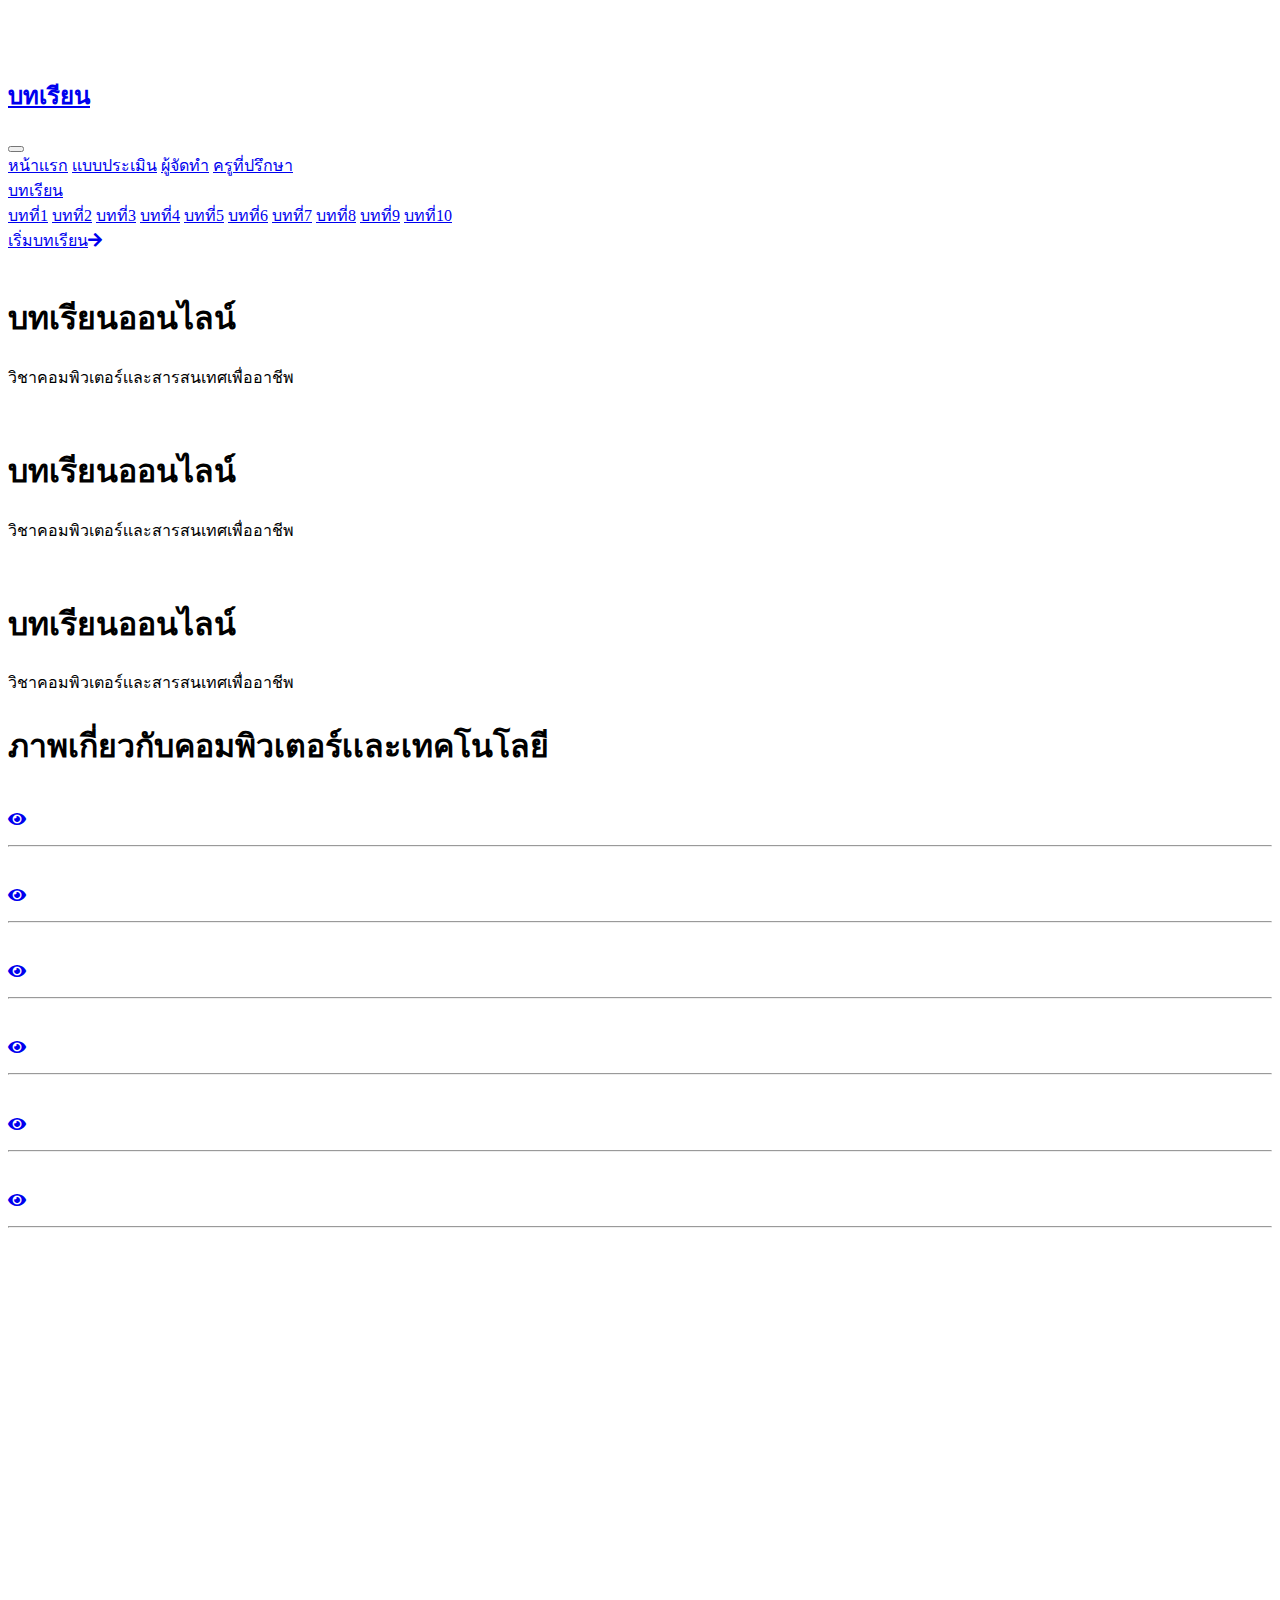
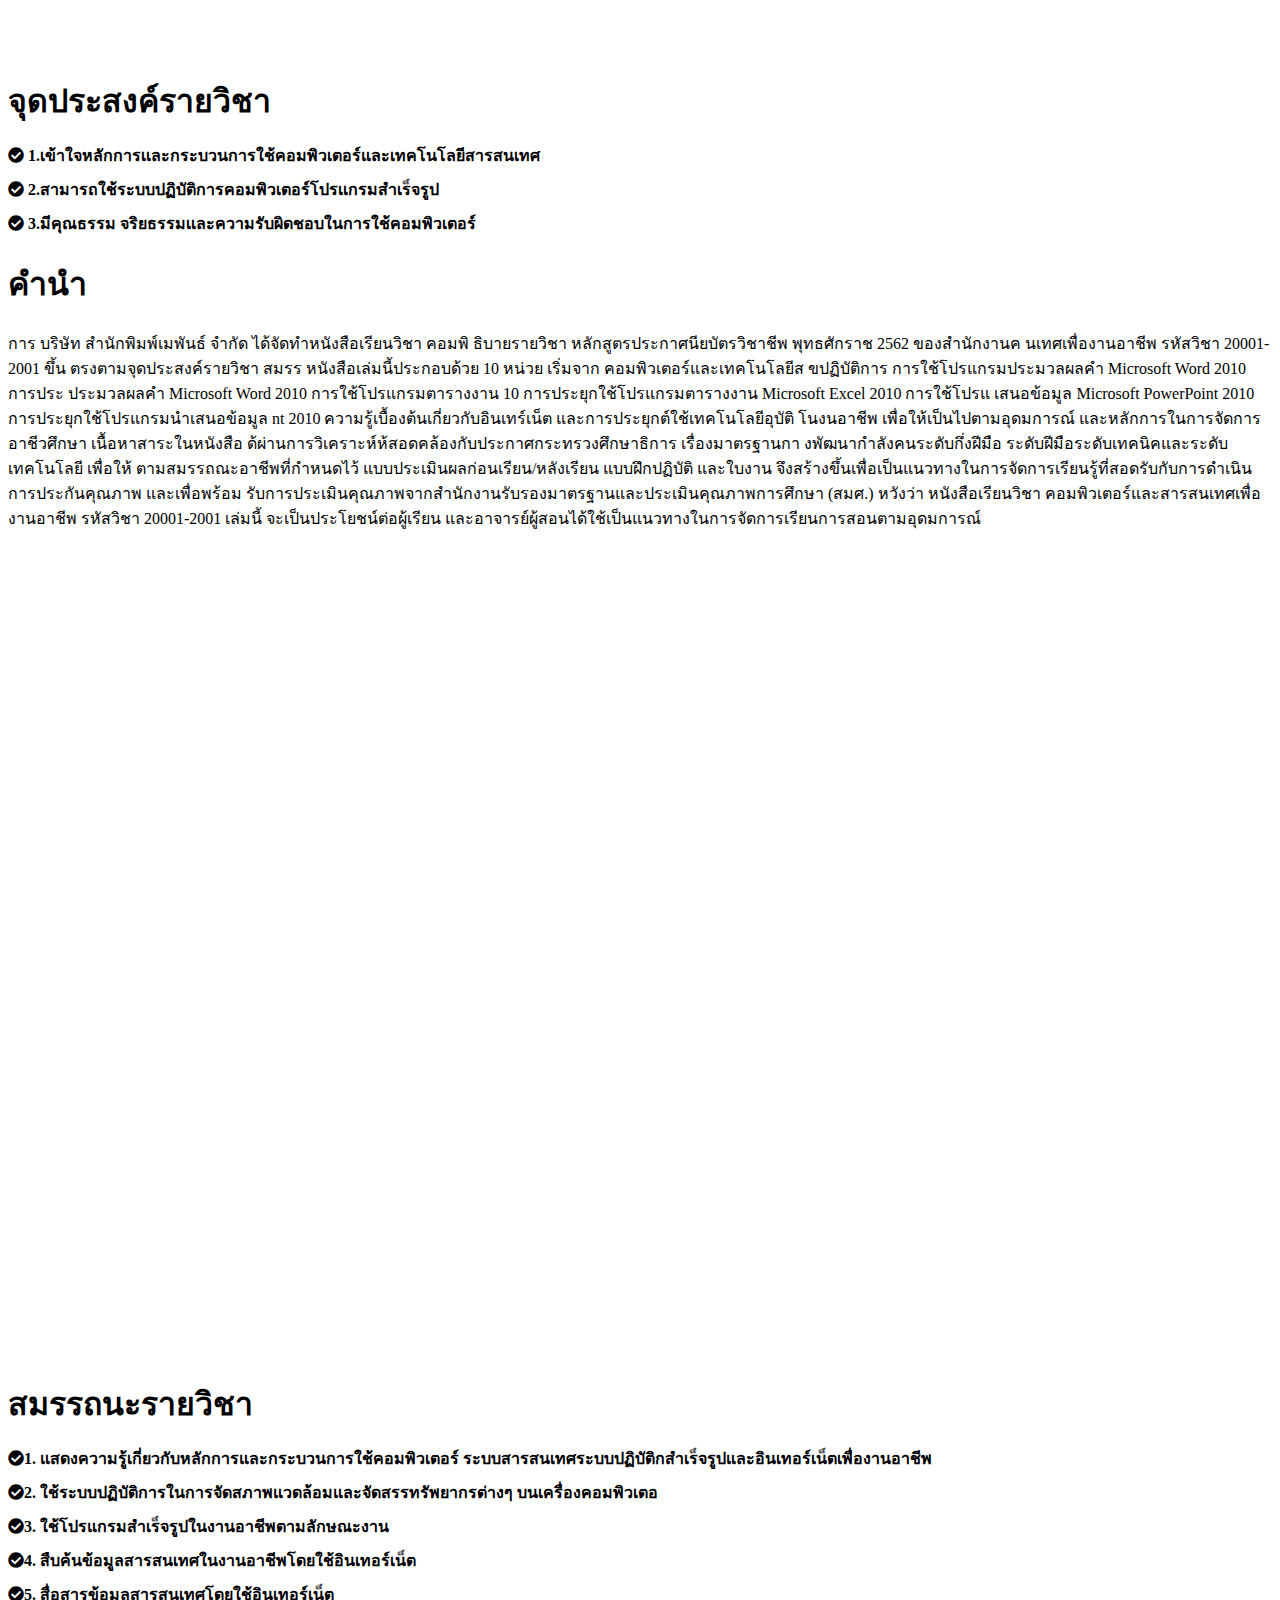
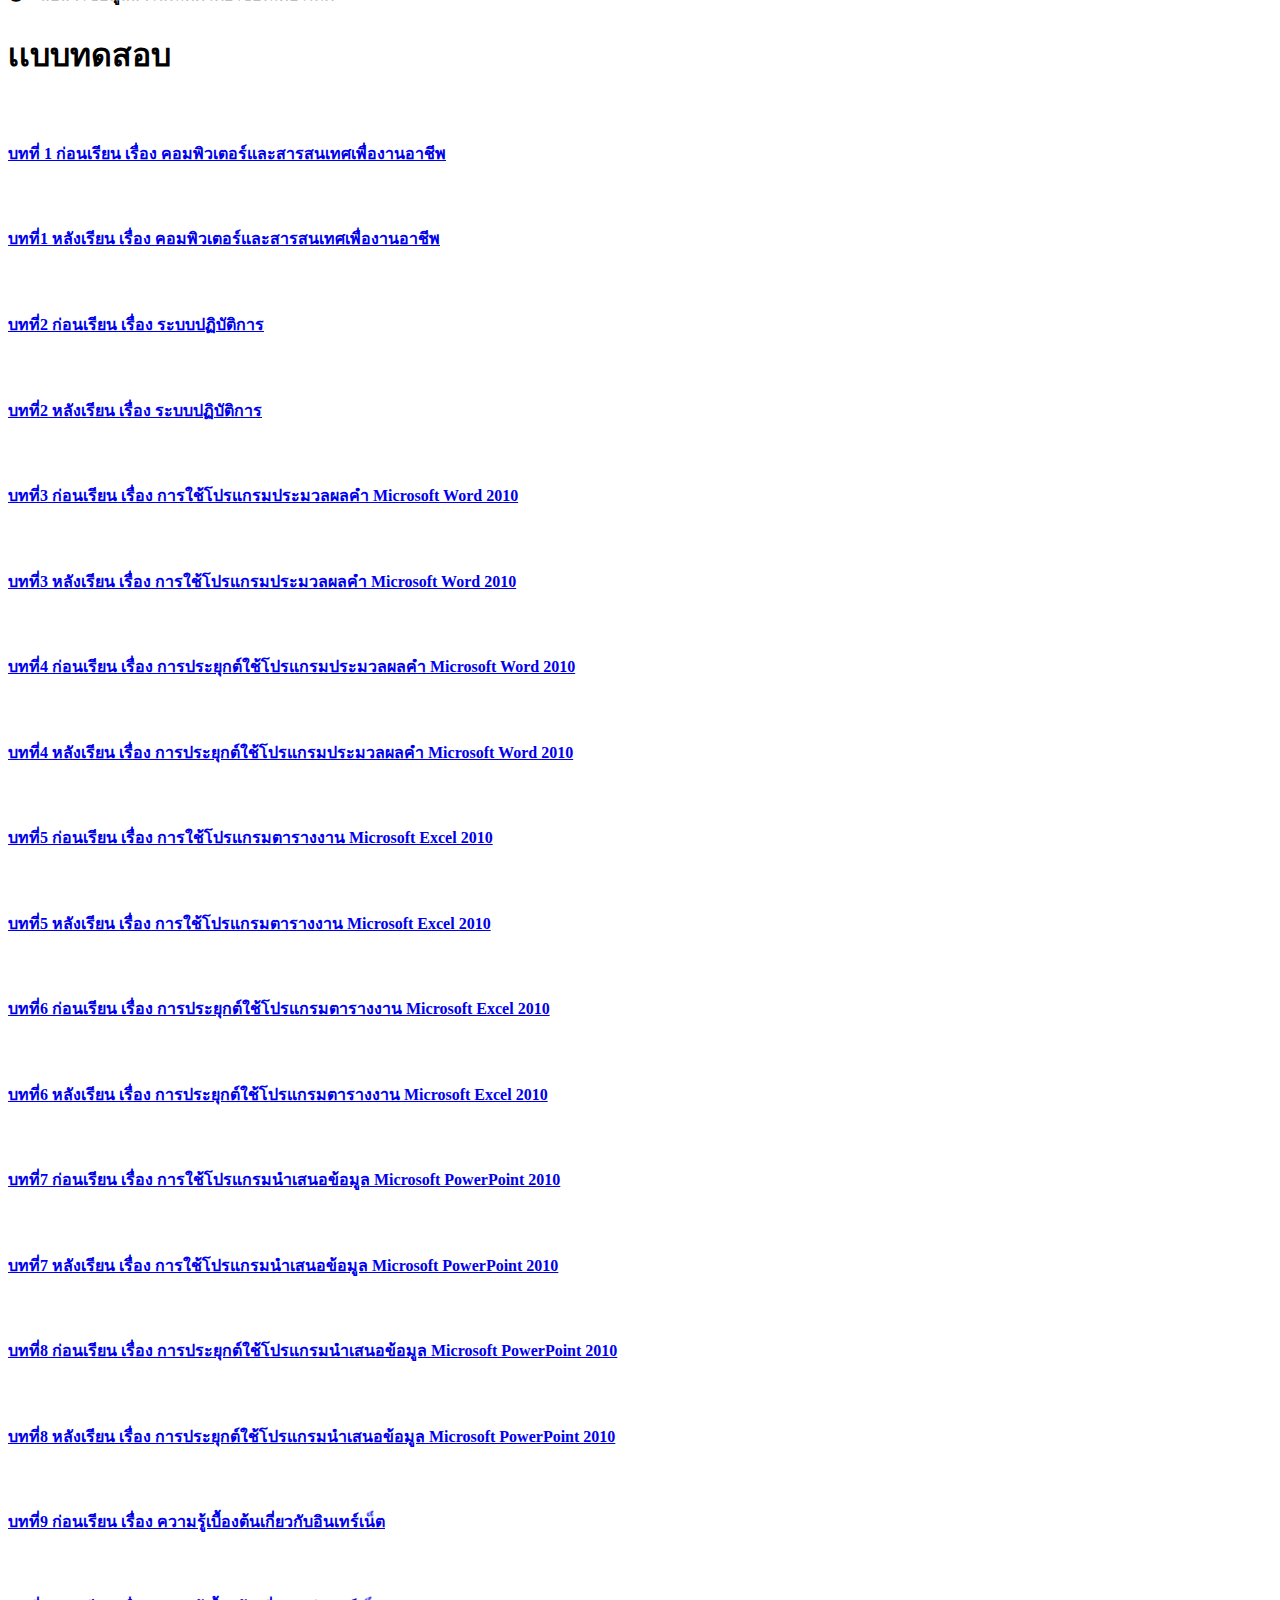
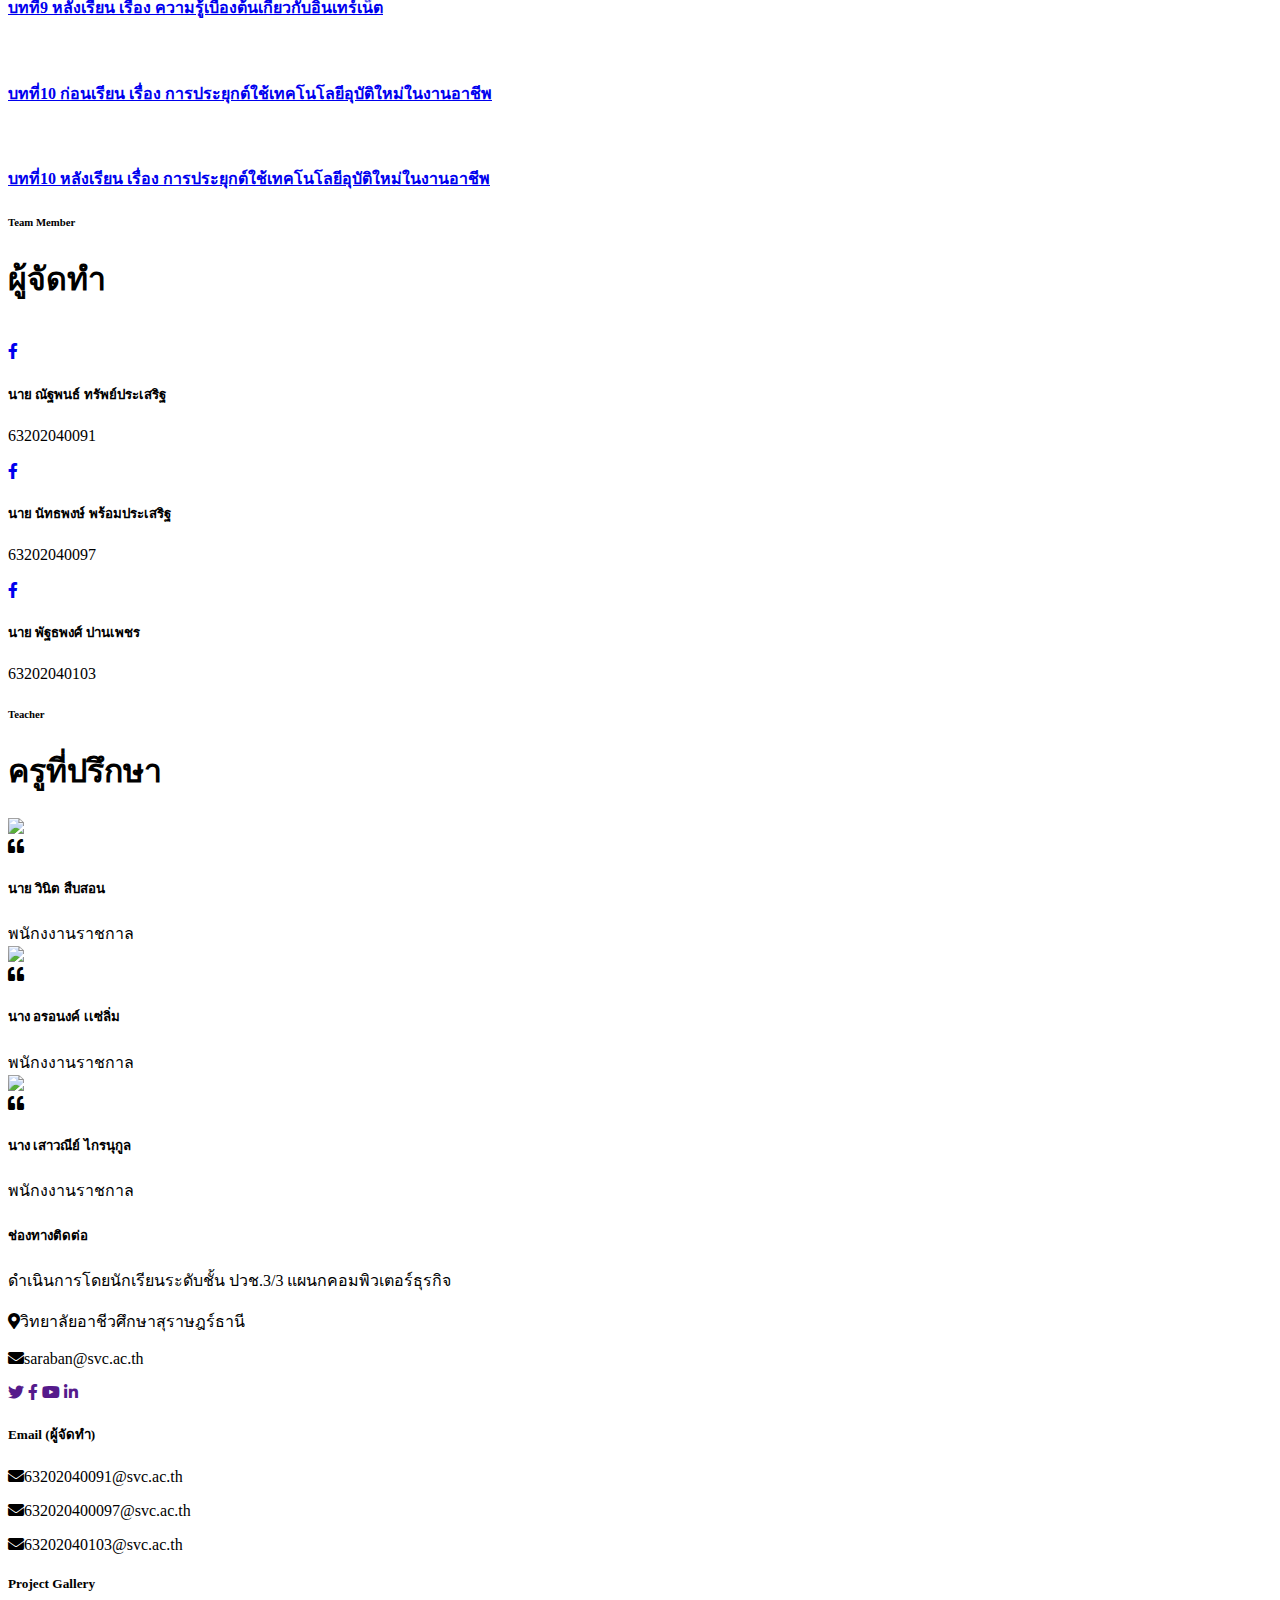
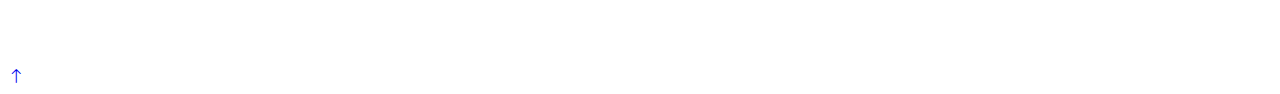
==== index.html @ f86bd2d0 "Add files via upload" ====
<!DOCTYPE html>
<html lang="en">

<head>
    <meta charset="utf-8">
    <title>project</title>
    <meta content="width=device-width, initial-scale=1.0" name="viewport">
    <meta content="" name="keywords">
    <meta content="" name="description">

    <!-- Favicon -->
    <link href="img/favicon.ico" rel="icon">

    <!-- Google Web Fonts -->
    <link rel="preconnect" href="https://fonts.googleapis.com">
    <link rel="preconnect" href="https://fonts.gstatic.com" crossorigin>
    <link href="https://fonts.googleapis.com/css2?family=Open+Sans:wght@400;500&family=Roboto:wght@500;700;900&display=swap" rel="stylesheet"> 

    <!-- Icon Font Stylesheet -->
    <link href="https://cdnjs.cloudflare.com/ajax/libs/font-awesome/5.10.0/css/all.min.css" rel="stylesheet">
    <link href="https://cdn.jsdelivr.net/npm/bootstrap-icons@1.4.1/font/bootstrap-icons.css" rel="stylesheet">

    <!-- Libraries Stylesheet -->
    <link href="lib/animate/animate.min.css" rel="stylesheet">
    <link href="lib/owlcarousel/assets/owl.carousel.min.css" rel="stylesheet">
    <link href="lib/lightbox/css/lightbox.min.css" rel="stylesheet">

    <!-- Customized Bootstrap Stylesheet -->
    <link href="css/bootstrap.min.css" rel="stylesheet">

    <!-- Template Stylesheet -->
    <link href="css/style.css" rel="stylesheet">
</head>

<body>
    <!-- Spinner Start -->
    <div id="spinner" class="show bg-white position-fixed translate-middle w-100 vh-100 top-50 start-50 d-flex align-items-center justify-content-center">
        <div class="spinner-border text-primary" style="width: 3rem; height: 3rem;" role="status">
            <span class="sr-only">Loading...</span>
        </div>
    </div>
    <!-- Spinner End -->


 


    <!-- Navbar Start -->
    <nav class="navbar navbar-expand-lg bg-white navbar-light sticky-top p-0">
        <a href="index.html" class="navbar-brand d-flex align-items-center border-end px-4 px-lg-5">
            <h2 class="m-0 text-primary">บทเรียน</h2>
        </a>
        <button type="button" class="navbar-toggler me-4" data-bs-toggle="collapse" data-bs-target="#navbarCollapse">
            <span class="navbar-toggler-icon"></span>
        </button>
        <div class="collapse navbar-collapse" id="navbarCollapse">
            <div class="navbar-nav ms-auto p-4 p-lg-0">
                <a href="index.html" class="nav-item nav-link active">หน้าเเรก</a>
                <a href="https://docs.google.com/forms/d/e/1FAIpQLScxbZCwZSDiewJCcUX98fmWDBw9K55IEYwWSYt5p7UHEVeutg/viewform" class="nav-item nav-link">เเบบประเมิน</a>
                <a href="team.html" class="nav-item nav-link">ผู้จัดทำ</a>
                <a href="Teacher.html" class="nav-item nav-link">ครูที่ปรึกษา</a>
                <div class="nav-item dropdown">
                    <a href="#" class="nav-link dropdown-toggle" data-bs-toggle="dropdown">บทเรียน</a>
                    <div class="dropdown-menu bg-light m-0">
                        <a href="index1.html" class="dropdown-item">บทที่1</a>
                        <a href="index2.html" class="dropdown-item">บทที่2</a>
                        <a href="index3.html" class="dropdown-item">บทที่3</a>
                        <a href="index4.html" class="dropdown-item">บทที่4</a>
                        <a href="index5.html" class="dropdown-item">บทที่5</a>
                        <a href="index6.html" class="dropdown-item">บทที่6</a>
                        <a href="index7.html" class="dropdown-item">บทที่7</a>
                        <a href="index8.html" class="dropdown-item">บทที่8</a>
                        <a href="index9.html" class="dropdown-item">บทที่9</a>
                        <a href="index10.html" class="dropdown-item">บทที่10</a>
                    </div>
                </div>
                <a href="contact.html" class="nav-item nav-link"></a>
            </div>
            <a href="index1.html#" class="btn btn-primary rounded-0 py-4 px-lg-5 d-none d-lg-block">เริ่มบทเรียน<i class="fa fa-arrow-right ms-3"></i></a>
        </div>
    </nav>
    <!-- Navbar End -->


    <!-- Carousel Start -->
    <div class="container-fluid p-0 pb-5 wow fadeIn" data-wow-delay="0.1s">
        <div class="owl-carousel header-carousel position-relative">
            <div class="owl-carousel-item position-relative" data-dot="<img src='img/หน้าปก1.jpg'>">
                <img class="img-fluid" src="img/หน้าปก1.jpg" alt="">
                <div class="owl-carousel-inner">
                    <div class="container">
                        <div class="row justify-content-start">
                            <div class="col-10 col-lg-8">
                                <h1 class="display-2 text-white animated slideInDown">บทเรียนออนไลน์</h1>
                                <p class="fs-5 fw-medium text-white mb-4 pb-3">วิชาคอมพิวเตอร์เเละสารสนเทศเพื่ออาชีพ</p>
                            
                            </div>
                        </div>
                    </div>
                </div>
            </div>
            <div class="owl-carousel-item position-relative" data-dot="<img src='img/หน้าปก2.jpg'>">
                <img class="img-fluid" src="img/หน้าปก2.jpg" alt="">
                <div class="owl-carousel-inner">
                    <div class="container">
                        <div class="row justify-content-start">
                            <div class="col-10 col-lg-8">
                                <h1 class="display-2 text-white animated slideInDown">บทเรียนออนไลน์</h1>
                                <p class="fs-5 fw-medium text-white mb-4 pb-3">วิชาคอมพิวเตอร์เเละสารสนเทศเพื่ออาชีพ</p>
                            
                            </div>
                        </div>
                    </div>
                </div>
            </div>
            <div class="owl-carousel-item position-relative" data-dot="<img src='img/หน้าปก3.jpg'>">
                <img class="img-fluid" src="img/หน้าปก3.jpg" alt="">
                <div class="owl-carousel-inner">
                    <div class="container">
                        <div class="row justify-content-start">
                            <div class="col-10 col-lg-8">
                                <h1 class="display-2 text-white animated slideInDown">บทเรียนออนไลน์</h1>
                                <h1 class="display-2 text-white animated slideInDown"></h1>
                                <p class="fs-5 fw-medium text-white mb-4 pb-3">วิชาคอมพิวเตอร์เเละสารสนเทศเพื่ออาชีพ</p>
                               
                            </div>
                        </div>
                    </div>
                </div>
            </div>
        </div>
    </div>
    <!-- Carousel End -->



    <!-- Projects Start -->
    <div class="container-xxl py-5">
        <div class="container">
            <div class="text-center mx-auto mb-5 wow fadeInUp" data-wow-delay="0.1s" style="max-width: 600px;">
                <h6 class="text-primary"></h6>
                <h1 class="mb-4">ภาพเกี่ยวกับคอมพิวเตอร์เเละเทคโนโลยี</h1>
            
            </div>
            <div class="row g-4 portfolio-container wow fadeInUp" data-wow-delay="0.5s">
                <div class="col-lg-4 col-md-6 portfolio-item first">
                    <div class="portfolio-img rounded overflow-hidden">
                        <img class="img-fluid" src="img/3.jpg" alt="">
                        <div class="portfolio-btn">
                            <a class="btn btn-lg-square btn-outline-light rounded-circle mx-1" href="img/3.jpg" data-lightbox="portfolio"><i class="fa fa-eye"></i></a>
                        </div>
                    </div>
                    <div class="pt-3">
                        <p class="text-primary mb-0"></p>
                        <hr class="text-primary w-25 my-2">
                        <h5 class="lh-base"></h5>
                    </div>
                </div>
                <div class="col-lg-4 col-md-6 portfolio-item second">
                    <div class="portfolio-img rounded overflow-hidden">
                        <img class="img-fluid" src="img/5.jpg" alt="">
                        <div class="portfolio-btn">
                            <a class="btn btn-lg-square btn-outline-light rounded-circle mx-1" href="img/5.jpg" data-lightbox="portfolio"><i class="fa fa-eye"></i></a>
                        </div>
                    </div>
                    <div class="pt-3">
                        <p class="text-primary mb-0"></p>
                        <hr class="text-primary w-25 my-2">
                        <h5 class="lh-base"></h5>
                    </div>
                </div>
                <div class="col-lg-4 col-md-6 portfolio-item third">
                    <div class="portfolio-img rounded overflow-hidden">
                        <img class="img-fluid" src="img/4.jpg" alt="">
                        <div class="portfolio-btn">
                            <a class="btn btn-lg-square btn-outline-light rounded-circle mx-1" href="img/4.jpg" data-lightbox="portfolio"><i class="fa fa-eye"></i></a>
                        </div>
                    </div>
                    <div class="pt-3">
                        <p class="text-primary mb-0"></p>
                        <hr class="text-primary w-25 my-2">
                        <h5 class="lh-base"></h5>
                    </div>
                </div>
                <div class="col-lg-4 col-md-6 portfolio-item first">
                    <div class="portfolio-img rounded overflow-hidden">
                        <img class="img-fluid" src="img/8.jpg" alt="">
                        <div class="portfolio-btn">
                            <a class="btn btn-lg-square btn-outline-light rounded-circle mx-1" href="img/8.jpg" data-lightbox="portfolio"><i class="fa fa-eye"></i></a>
                        </div>
                    </div>
                    <div class="pt-3">
                        <p class="text-primary mb-0"></p>
                        <hr class="text-primary w-25 my-2">
                        <h5 class="lh-base"></h5>
                    </div>
                </div>
                <div class="col-lg-4 col-md-6 portfolio-item second">
                    <div class="portfolio-img rounded overflow-hidden">
                        <img class="img-fluid" src="img/7.jpg" alt="">
                        <div class="portfolio-btn">
                            <a class="btn btn-lg-square btn-outline-light rounded-circle mx-1" href="img/7.jpg" data-lightbox="portfolio"><i class="fa fa-eye"></i></a>
                            
                        </div>
                    </div>
                    <div class="pt-3">
                        <p class="text-primary mb-0"></p>
                        <hr class="text-primary w-25 my-2">
                        <h5 class="lh-base"></h5>
                    </div>
                </div>
                <div class="col-lg-4 col-md-6 portfolio-item third">
                    <div class="portfolio-img rounded overflow-hidden">
                        <img class="img-fluid" src="img/9.jpg" alt="">
                        <div class="portfolio-btn">
                            <a class="btn btn-lg-square btn-outline-light rounded-circle mx-1" href="img/9.jpg" data-lightbox="portfolio"><i class="fa fa-eye"></i></a>
                            
                        </div>
                    </div>
                    <div class="pt-3">
                        <p class="text-primary mb-0"></p>
                        <hr class="text-primary w-25 my-2">
                        <h5 class="lh-base"></h5>
                    </div>
                </div>
            </div>
        </div>
    </div>
    <!-- Projects End -->




    <!-- About Start -->
<div class="container-fluid bg-light overflow-hidden my-5 px-lg-0">
    <div class="container about px-lg-0">
        <div class="row g-0 mx-lg-0">
            <div class="col-lg-6 ps-lg-0 wow fadeIn" data-wow-delay="0.1s" style="min-height: 400px;">
                <div class="position-relative h-100">
                    <img class="position-absolute img-fluid w-100 h-100" src="img/internet.jpg" style="object-fit: cover;" alt="">
                </div>
            </div>
            <div class="col-lg-6 about-text py-5 wow fadeIn" data-wow-delay="0.5s">
                <div class="p-lg-5 pe-lg-0">
                    <h6 class="text-primary"></h6>
                    <h1 class="mb-4">จุดประสงค์รายวิชา</h1>
                    <p></p>
                    <p><i class="fa fa-check-circle text-primary me-3"> 1.เข้าใจหลักการเเละกระบวนการใช้คอมพิวเตอร์และเทคโนโลยีสารสนเทศ</i></p>
                    <p><i class="fa fa-check-circle text-primary me-3"> 2.สามารถใช้ระบบปฏิบัติการคอมพิวเตอร์โปรเเกรมสำเร็จรูป </i></p>
                    <p><i class="fa fa-check-circle text-primary me-3"> 3.มีคุณธรรม จริยธรรมเเละความรับผิดชอบในการใช้คอมพิวเตอร์</i></p>

                </div>
            </div>
        </div>
    </div>
</div>
<!-- About End -->


    <!-- Feature Start -->
    <div class="container-fluid bg-light overflow-hidden my-5 px-lg-0">
        <div class="container feature px-lg-0">
            <div class="row g-0 mx-lg-0">
                <div class="col-lg-6 feature-text py-5 wow fadeIn" data-wow-delay="0.1s">
                    <div class="p-lg-5 ps-lg-0">
                        <h6 class="text-primary"></h6>
                        <h1 class="mb-4">คำนำ</h1>
                        <p class="mb-4 pb-2">การ บริษัท สำนักพิมพ์เมพันธ์ จำกัด ได้จัดทำหนังสือเรียนวิชา คอมพิ
                            ธิบายรายวิชา หลักสูตรประกาศนียบัตรวิชาชีพ พุทธศักราช 2562 ของสำนักงานค
                            นเทศเพื่องานอาชีพ รหัสวิชา 20001-2001 ขึ้น ตรงตามจุดประสงค์รายวิชา สมรร
                            หนังสือเล่มนี้ประกอบด้วย 10 หน่วย เริ่มจาก คอมพิวเตอร์และเทคโนโลยีส
                            ขปฏิบัติการ การใช้โปรแกรมประมวลผลคำ Microsoft Word 2010 การประ
                            ประมวลผลคำ Microsoft Word 2010 การใช้โปรแกรมตารางงาน
                            10 การประยุกใช้โปรแกรมตารางงาน Microsoft Excel 2010 การใช้โปรแ
                            เสนอข้อมูล Microsoft PowerPoint 2010 การประยุกใช้โปรแกรมนำเสนอข้อมูล
                            nt 2010 ความรู้เบื้องต้นเกี่ยวกับอินเทร์เน็ต และการประยุกต์ใช้เทคโนโลยีอุบัติ
                            โนงนอาชีพ เพื่อให้เป็นไปตามอุดมการณ์ และหลักการในการจัดการอาชีวศึกษา เนื้อหาสาระในหนังสือ
                            ด้ผ่านการวิเคราะห์ห้สอดคล้องกับประกาศกระทรวงศึกษาธิการ เรื่องมาตรฐานกา
                            งพัฒนากำลังคนระดับกึ่งฝีมือ ระดับฝีมือระดับเทคนิคและระดับเทคโนโลยี เพื่อให้
                            ตามสมรรถณะอาชีพที่กำหนดไว้ แบบประเมินผลก่อนเรียน/หลังเรียน แบบฝึกปฏิบัติ และใบงาน
                            จึงสร้างขึ้นเพื่อเป็นแนวทางในการจัดการเรียนรู้ที่สอดรับกับการดำเนินการประกันคุณภาพ และเพื่อพร้อม
                            รับการประเมินคุณภาพจากสำนักงานรับรองมาตรฐานและประเมินคุณภาพการศึกษา (สมศ.)
                            หวังว่า หนังสือเรียนวิชา คอมพิวเตอร์และสารสนเทศเพื่องานอาชีพ รหัสวิชา 20001-2001 เล่มนี้
                            จะเป็นประโยชน์ต่อผู้เรียน และอาจารย์ผู้สอนได้ใช้เป็นแนวทางในการจัดการเรียนการสอนตามอุดมการณ์</p>
                        <div class="row g-4">
                            <div class="col-6">
                                <div class="d-flex align-items-center">
                                    <div class="">
                                        <i class=""></i>
                                    </div>
                                    <div class="">
                                        <p class="mb-0"></p>
                                        <h5 class="mb-0"></h5>
                                    </div>
                                </div>
                            </div>
                            <div class="col-6">
                                <div class="d-flex align-items-center">
                                    <div class="">
                                        <i class=""></i>
                                    </div>
                                    <div class="">
                                        <p class="mb-0"></p>
                                        <h5 class="mb-0"></h5>
                                    </div>
                                </div>
                            </div>
                            <div class="col-6">
                                <div class="d-flex align-items-center">
                                    <div class="">
                                        <i class=""></i>
                                    </div>
                                    <div class="">
                                        <p class="mb-0"></p>
                                        <h5 class="mb-0"></h5>
                                    </div>
                                </div>
                            </div>
                            <div class="col-6">
                                <div class="d-flex align-items-center">
                                    <div class="">
                                        <i class=""></i>
                                    </div>
                                    <div class="">
                                        <p class=""></p>
                                        <h5 class=""></h5>
                                    </div>
                                </div>
                            </div>
                        </div>
                    </div>
                </div>
                <div class="col-lg-6 pe-lg-0 wow fadeIn" data-wow-delay="0.5s" style="min-height: 400px;">
                    <div class="position-relative h-100">
                        <img class="position-absolute img-fluid w-100 h-100" src="img/คำนำ.jpg" style="object-fit: cover;" alt="">
                    </div>
                </div>
            </div>
        </div>
    </div>
    <!-- Feature End -->


<!-- About Start -->
<div class="container-fluid bg-light overflow-hidden my-5 px-lg-0">
    <div class="container about px-lg-0">
        <div class="row g-0 mx-lg-0">
            <div class="col-lg-6 ps-lg-0 wow fadeIn" data-wow-delay="0.1s" style="min-height: 400px;">
                <div class="position-relative h-100">
                    <img class="position-absolute img-fluid w-100 h-100" src="img/56.jpg" style="object-fit: cover;" alt="">
                </div>
            </div>
            <div class="col-lg-6 about-text py-5 wow fadeIn" data-wow-delay="0.5s">
                <div class="p-lg-5 pe-lg-0">
                    <h6 class="text-primary"></h6>
                    <h1 class="mb-4">สมรรถนะรายวิชา</h1>
                    <p></p>
                    <p><i class="fa fa-check-circle text-primary me-3">1. แสดงความรู้เกี่ยวกับหลักการและกระบวนการใช้คอมพิวเตอร์ ระบบสารสนเทศระบบปฏิบัติกสำเร็จรูปและอินเทอร์เน็ตเพื่องานอาชีพ</i></p>
                    <p><i class="fa fa-check-circle text-primary me-3">2. ใช้ระบบปฏิบัติการในการจัดสภาพแวดล้อมและจัดสรรทรัพยากรต่างๆ บนเครื่องคอมพิวเตอ</i></p>
                    <p><i class="fa fa-check-circle text-primary me-3">3. ใช้โปรแกรมสำเร็จรูปในงานอาชีพตามลักษณะงาน</i></p>
                    <p><i class="fa fa-check-circle text-primary me-3">4. สืบค้นข้อมูลสารสนเทศในงานอาชีพโดยใช้อินเทอร์เน็ต</i></p>
                    <p><i class="fa fa-check-circle text-primary me-3">5. สื่อสารข้อมูลสารสนเทศโดยใช้อินเทอร์เน็ต</i></p>

                </div>
            </div>
        </div>
    </div>
</div>
<!-- About End -->
 



    <!-- Service Start -->
    <div class="container-xxl py-5">
        <div class="container">
            <div class="text-center mx-auto mb-5 wow fadeInUp" data-wow-delay="0.1s" style="max-width: 600px;">
                <h6 class="section-title bg-white text-center text-primary px-3"></h6>
                <h1 class="display-6 mb-4">เเบบทดสอบ</h1>
            </div>
            <div class="row g-4">
                <div class="col-lg-4 col-md-6 wow fadeInUp" data-wow-delay="0.1s">
                    <a class="service-item d-block rounded text-center h-100 p-4" href="https://forms.gle/DTBbx1AmUCHyj2rK9">
                        <img class="img-fluid rounded mb-4" src="pdf/img/portfolio-1.jpg" alt="">
                        <h4 class="mb-0">บทที่ 1 ก่อนเรียน เรื่อง คอมพิวเตอร์และสารสนเทศเพื่องานอาชีพ</h4>
                    </a>
                </div>
                <div class="col-lg-4 col-md-6 wow fadeInUp" data-wow-delay="0.3s">
                    <a class="service-item d-block rounded text-center h-100 p-4" href="https://forms.gle/hX462cVuTi5rAiPg7">
                        <img class="img-fluid rounded mb-4" src="pdf/img/portfolio-2.jpg" alt="">
                        <h4 class="mb-0">บทที่1 หลังเรียน เรื่อง คอมพิวเตอร์และสารสนเทศเพื่องานอาชีพ</h4>
                    </a>
                </div>
                <div class="col-lg-4 col-md-6 wow fadeInUp" data-wow-delay="0.5s">
                    <a class="service-item d-block rounded text-center h-100 p-4" href="https://forms.gle/cypUftCMDETvY5yB7">
                        <img class="img-fluid rounded mb-4" src="pdf/img/portfolio-1.jpg" alt="">
                        <h4 class="mb-0">บทที่2 ก่อนเรียน เรื่อง ระบบปฏิบัติการ</h4>
                    </a>
                </div>
                <div class="col-lg-4 col-md-6 wow fadeInUp" data-wow-delay="0.1s">
                    <a class="service-item d-block rounded text-center h-100 p-4" href="https://forms.gle/VDcL8MZDhWH7P2VE7">
                        <img class="img-fluid rounded mb-4" src="pdf/img/portfolio-2.jpg" alt="">
                        <h4 class="mb-0">บทที่2 หลังเรียน เรื่อง ระบบปฏิบัติการ</h4>
                    </a>
                </div>
                <div class="col-lg-4 col-md-6 wow fadeInUp" data-wow-delay="0.3s">
                    <a class="service-item d-block rounded text-center h-100 p-4" href="https://forms.gle/bYNpb5eK9PyxkTDv9">
                        <img class="img-fluid rounded mb-4" src="pdf/img/portfolio-1.jpg" alt="">
                        <h4 class="mb-0">บทที่3 ก่อนเรียน เรื่อง การใช้โปรแกรมประมวลผลคำ Microsoft Word 2010</h4>
                    </a>
                </div>
                <div class="col-lg-4 col-md-6 wow fadeInUp" data-wow-delay="0.5s">
                    <a class="service-item d-block rounded text-center h-100 p-4" href="https://forms.gle/txKXMJdM2VqBen1j8">
                        <img class="img-fluid rounded mb-4" src="pdf/img/portfolio-2.jpg" alt="">
                        <h4 class="mb-0">บทที่3 หลังเรียน เรื่อง การใช้โปรแกรมประมวลผลคำ Microsoft Word 2010</h4>
                    </a>
                </div>
                <div class="col-lg-4 col-md-6 wow fadeInUp" data-wow-delay="0.5s">
                    <a class="service-item d-block rounded text-center h-100 p-4" href="https://forms.gle/gqeEk91DVJKy2pmq8">
                        <img class="img-fluid rounded mb-4" src="pdf/img/portfolio-1.jpg" alt="">
                        <h4 class="mb-0">บทที่4 ก่อนเรียน เรื่อง การประยุกต์ใช้โปรแกรมประมวลผลคำ Microsoft Word 2010</h4>
                    </a>
                </div>
                <div class="col-lg-4 col-md-6 wow fadeInUp" data-wow-delay="0.5s">
                    <a class="service-item d-block rounded text-center h-100 p-4" href="https://forms.gle/DMWKPMbSuSqR66G48">
                        <img class="img-fluid rounded mb-4" src="pdf/img/portfolio-2.jpg" alt="">
                        <h4 class="mb-0">บทที่4 หลังเรียน เรื่อง การประยุกต์ใช้โปรแกรมประมวลผลคำ Microsoft Word 2010</h4>
                    </a>
                </div>
                <div class="col-lg-4 col-md-6 wow fadeInUp" data-wow-delay="0.5s">
                    <a class="service-item d-block rounded text-center h-100 p-4" href="https://forms.gle/7NvPGWueWzWUFzmDA">
                        <img class="img-fluid rounded mb-4" src="pdf/img/portfolio-1.jpg" alt="">
                        <h4 class="mb-0">บทที่5 ก่อนเรียน เรื่อง การใช้โปรแกรมตารางงาน Microsoft Excel 2010</h4>
                    </a>
                </div>
                <div class="col-lg-4 col-md-6 wow fadeInUp" data-wow-delay="0.5s">
                    <a class="service-item d-block rounded text-center h-100 p-4" href="https://forms.gle/mCYBmWXabBbKRGVV8">
                        <img class="img-fluid rounded mb-4" src="pdf/img/portfolio-2.jpg" alt="">
                        <h4 class="mb-0">บทที่5 หลังเรียน เรื่อง การใช้โปรแกรมตารางงาน Microsoft Excel 2010</h4>
                    </a>
                </div>
                <div class="col-lg-4 col-md-6 wow fadeInUp" data-wow-delay="0.5s">
                    <a class="service-item d-block rounded text-center h-100 p-4" href="https://forms.gle/SNEsg5GjCh5qx9py6">
                        <img class="img-fluid rounded mb-4" src="pdf/img/portfolio-1.jpg" alt="">
                        <h4 class="mb-0">บทที่6 ก่อนเรียน เรื่อง การประยุกต์ใช้โปรแกรมตารางงาน Microsoft Excel 2010</h4>
                    </a>
                </div>
                <div class="col-lg-4 col-md-6 wow fadeInUp" data-wow-delay="0.5s">
                    <a class="service-item d-block rounded text-center h-100 p-4" href="https://forms.gle/ks567KzssM4cxJLo9">
                        <img class="img-fluid rounded mb-4" src="pdf/img/portfolio-2.jpg" alt="">
                        <h4 class="mb-0">บทที่6 หลังเรียน เรื่อง การประยุกต์ใช้โปรแกรมตารางงาน Microsoft Excel 2010</h4>
                    </a>
                </div>
                <div class="col-lg-4 col-md-6 wow fadeInUp" data-wow-delay="0.5s">
                    <a class="service-item d-block rounded text-center h-100 p-4" href="https://forms.gle/LLA47cE76D5Kim978">
                        <img class="img-fluid rounded mb-4" src="pdf/img/portfolio-1.jpg" alt="">
                        <h4 class="mb-0">บทที่7 ก่อนเรียน เรื่อง การใช้โปรแกรมนำเสนอข้อมูล Microsoft PowerPoint 2010</h4>
                    </a>
                </div>
                <div class="col-lg-4 col-md-6 wow fadeInUp" data-wow-delay="0.5s">
                    <a class="service-item d-block rounded text-center h-100 p-4" href="https://forms.gle/g9T1mnQmXt5tTwxD7">
                        <img class="img-fluid rounded mb-4" src="pdf/img/portfolio-2.jpg" alt="">
                        <h4 class="mb-0">บทที่7 หลังเรียน เรื่อง การใช้โปรแกรมนำเสนอข้อมูล Microsoft PowerPoint 2010</h4>
                    </a>
                </div>
                <div class="col-lg-4 col-md-6 wow fadeInUp" data-wow-delay="0.5s">
                    <a class="service-item d-block rounded text-center h-100 p-4" href="https://forms.gle/dyhGabAfjGkngYby8">
                        <img class="img-fluid rounded mb-4" src="pdf/img/portfolio-1.jpg" alt="">
                        <h4 class="mb-0">บทที่8 ก่อนเรียน เรื่อง การประยุกต์ใช้โปรแกรมนำเสนอข้อมูล Microsoft PowerPoint 2010</h4>
                    </a>
                </div>
                <div class="col-lg-4 col-md-6 wow fadeInUp" data-wow-delay="0.5s">
                    <a class="service-item d-block rounded text-center h-100 p-4" href="https://forms.gle/tC6nv1BHPCC2sSZ76">
                        <img class="img-fluid rounded mb-4" src="pdf/img/portfolio-2.jpg" alt="">
                        <h4 class="mb-0">บทที่8 หลังเรียน เรื่อง การประยุกต์ใช้โปรแกรมนำเสนอข้อมูล Microsoft PowerPoint 2010</h4>
                    </a>
                </div>
                <div class="col-lg-4 col-md-6 wow fadeInUp" data-wow-delay="0.5s">
                    <a class="service-item d-block rounded text-center h-100 p-4" href="https://forms.gle/hxHyLyMxuwiRrJnd8">
                        <img class="img-fluid rounded mb-4" src="pdf/img/portfolio-1.jpg" alt="">
                        <h4 class="mb-0">บทที่9 ก่อนเรียน เรื่อง ความรู้เบื้องต้นเกี่ยวกับอินเทร์เน็ต</h4>
                    </a>
                </div>
                <div class="col-lg-4 col-md-6 wow fadeInUp" data-wow-delay="0.5s">
                    <a class="service-item d-block rounded text-center h-100 p-4" href="https://forms.gle/EoGwBNvQaD736ozC6">
                        <img class="img-fluid rounded mb-4" src="pdf/img/portfolio-2.jpg" alt="">
                        <h4 class="mb-0">บทที่9 หลังเรียน เรื่อง ความรู้เบื้องต้นเกี่ยวกับอินเทร์เน็ต</h4>
                    </a>
                </div>
                <div class="col-lg-4 col-md-6 wow fadeInUp" data-wow-delay="0.5s">
                    <a class="service-item d-block rounded text-center h-100 p-4" href="https://forms.gle/zYQV5Bn6LDFeRpA96">
                        <img class="img-fluid rounded mb-4" src="pdf/img/portfolio-1.jpg" alt="">
                        <h4 class="mb-0">บทที่10 ก่อนเรียน เรื่อง การประยุกต์ใช้เทคโนโลยีอุบัติใหม่ในงานอาชีพ</h4>
                    </a>
                </div>
                <div class="col-lg-4 col-md-6 wow fadeInUp" data-wow-delay="0.5s">
                    <a class="service-item d-block rounded text-center h-100 p-4" href="https://forms.gle/5eLKXZytcAvMdKo37">
                        <img class="img-fluid rounded mb-4" src="pdf/img/portfolio-2.jpg" alt="">
                        <h4 class="mb-0">บทที่10 หลังเรียน เรื่อง การประยุกต์ใช้เทคโนโลยีอุบัติใหม่ในงานอาชีพ</h4>
                    </a>
                </div>
              
            </div>
        </div>
    </div>
    <!-- Service End -->

 


    <!-- Team Start -->
    <div class="container-xxl py-5">
        <div class="container">
            <div class="text-center mx-auto mb-5 wow fadeInUp" data-wow-delay="0.1s" style="max-width: 600px;">
                <h6 class="text-primary">Team Member</h6>
                <h1 class="mb-4">ผู้จัดทำ</h1>
            </div>
            <div class="row g-4">
                <div class="col-lg-4 col-md-6 wow fadeInUp" data-wow-delay="0.1s">
                    <div class="team-item rounded overflow-hidden">
                        <div class="d-flex">
                            <img class="img-fluid w-75" src="img/63202040091.jpg" alt="">
                            <div class="team-social w-25">
                                <a class="btn btn-lg-square btn-outline-primary rounded-circle mt-3" href="https://www.facebook.com/nattapon.sappasoed"><i class="fab fa-facebook-f"></i></a>
                            </div>
                        </div>
                        <div class="p-4">
                            <h5>นาย ณัฐพนธ์ ทรัพย์ประเสริฐ </h5>
                            <span>63202040091</span>
                        </div>
                    </div>
                </div>
                <div class="col-lg-4 col-md-6 wow fadeInUp" data-wow-delay="0.3s">
                    <div class="team-item rounded overflow-hidden">
                        <div class="d-flex">
                            <img class="img-fluid w-75" src="img/11.jpg" alt="">
                            <div class="team-social w-25">
                                <a class="btn btn-lg-square btn-outline-primary rounded-circle mt-3" href="https://www.facebook.com/max.mo.75436531"><i class="fab fa-facebook-f"></i></a>
                            </div>
                        </div>
                        <div class="p-4">
                            <h5>นาย นัทธพงษ์ พร้อมประเสริฐ </h5>
                            <span> 63202040097</span>
                        </div>
                    </div>
                </div>
                <div class="col-lg-4 col-md-6 wow fadeInUp" data-wow-delay="0.5s">
                    <div class="team-item rounded overflow-hidden">
                        <div class="d-flex">
                            <img class="img-fluid w-75" src="img/12.jpg" alt="">
                            <div class="team-social w-25">
                                <a class="btn btn-lg-square btn-outline-primary rounded-circle mt-3" href="https://www.facebook.com/phatthapong.panphet.3"><i class="fab fa-facebook-f"></i></a>

                            </div>
                        </div>
                        <div class="p-4">
                            <h5>นาย พัฐธพงศ์ ปานเพชร</h5>
                            <span>63202040103</span>
                        </div>
                    </div>
                </div>
            </div>
        </div>
    </div>
    <!-- Team End -->


    <!-- Testimonial Start -->
    <div class="container-xxl py-5">
        <div class="container">
            <div class="text-center mx-auto mb-5 wow fadeInUp" data-wow-delay="0.1s" style="max-width: 600px;">
                <h6 class="text-primary"> Teacher</h6>
                   
                <h1 class="mb-4">ครูที่ปรึกษา</h1>
            </div>
            <div class="owl-carousel testimonial-carousel wow fadeInUp" data-wow-delay="0.1s">
                <div class="testimonial-item text-center">
                    <div class="testimonial-img position-relative">
                        <img class="img-fluid rounded-circle mx-auto mb-5" src="img/13.jpg">
                        <div class="btn-square bg-primary rounded-circle">
                            <i class="fa fa-quote-left text-white"></i>
                        </div>
                    </div>
                    <div class="testimonial-text text-center rounded p-4">
                        <h5 class="mb-1">นาย วินิต สืบสอน</h5>
                        <span class="fst-italic">พนักงงานราชกาล</span>
                    </div>
                </div>
                <div class="testimonial-item text-center">
                    <div class="testimonial-img position-relative">
                        <img class="img-fluid rounded-circle mx-auto mb-5" src="http://www.svc.ac.th/th/images/personel/Teacher/onanong.jpg">
                        <div class="btn-square bg-primary rounded-circle">
                            <i class="fa fa-quote-left text-white"></i>
                        </div>
                    </div>
                    <div class="testimonial-text text-center rounded p-4">
                        <h5 class="mb-1">นาง อรอนงค์ เเซ่ลิ่ม </h5>
                        <span class="fst-italic">พนักงงานราชกาล</span>
                    </div>
                </div>
                <div class="testimonial-item text-center">
                    <div class="testimonial-img position-relative">
                        <img class="img-fluid rounded-circle mx-auto mb-5" src="http://rms.svc.ac.th/image.php?src=files/importpic/3801300856472.jpg&x=200&f=0">
                        <div class="btn-square bg-primary rounded-circle">
                            <i class="fa fa-quote-left text-white"></i>
                        </div>
                    </div>
                    <div class="testimonial-text text-center rounded p-4">
                        <h5 class="mb-1">นาง เสาวณีย์ ไกรนุกูล</h5>
                        <span class="fst-italic">พนักงงานราชกาล</span>
                    </div>
                </div>
            </div>
        </div>
    </div>
    <!-- Testimonial End -->



    


    <!-- Footer Start -->
    <div class="container-fluid bg-dark text-body footer mt-5 pt-5 wow fadeIn" data-wow-delay="0.1s">
        <div class="container py-5">
            <div class="row g-5">
                <div class="col-lg-3 col-md-6">
                    <h5 class="text-white mb-4">ช่องทางติดต่อ</h5>
                    
                    <p class="mb-2"><i class=""></i>ดำเนินการโดยนักเรียนระดับชั้น ปวช.3/3 แผนกคอมพิวเตอร์ธุรกิจ</p>
                    <p class="mb-2"><i class="fa fa-map-marker-alt me-3"></i>วิทยาลัยอาชีวศึกษาสุราษฎร์ธานี</p>
                    <p class="mb-2"><i class="fa fa-envelope me-3"></i>saraban@svc.ac.th</p>
                    <div class="d-flex pt-2">
                        <a class="btn btn-square btn-outline-light btn-social" href=""><i class="fab fa-twitter"></i></a>
                        <a class="btn btn-square btn-outline-light btn-social" href=""><i class="fab fa-facebook-f"></i></a>
                        <a class="btn btn-square btn-outline-light btn-social" href=""><i class="fab fa-youtube"></i></a>
                        <a class="btn btn-square btn-outline-light btn-social" href=""><i class="fab fa-linkedin-in"></i></a>
                    </div>
                </div>
                <div class="col-lg-3 col-md-6">
                    <h5 class="text-white mb-4">Email  (ผู้จัดทำ)</h5>
                    <p class="mb-2"><i class="fa fa-envelope me-3"></i>63202040091@svc.ac.th</p>
                    <p class="mb-2"><i class="fa fa-envelope me-3"></i>632020400097@svc.ac.th</p>
                    <p class="mb-2"><i class="fa fa-envelope me-3"></i>63202040103@svc.ac.th</p>
                </div>
                <div class="col-lg-3 col-md-6">
                    <h5 class="text-white mb-4">Project Gallery</h5>
                    <div class="row g-2">
                        <div class="col-4">
                            <img class="img-fluid rounded" src="img/gallery-1.jpg" alt="">
                        </div>
                        <div class="col-4">
                            <img class="img-fluid rounded" src="img/gallery-2.jpg" alt="">
                        </div>
                        <div class="col-4">
                            <img class="img-fluid rounded" src="img/gallery-3.jpg" alt="">
                        
                        </div>
                    </div>
                </div>
              
                </div>
            </div>
        </div>
        <div class="container">
            <div class="copyright">
                <div class="row">

                    
                    


    <!-- Back to Top -->
    <a href="#" class="btn btn-lg btn-primary btn-lg-square rounded-circle back-to-top"><i class="bi bi-arrow-up"></i></a>


    <!-- JavaScript Libraries -->
    <script src="https://code.jquery.com/jquery-3.4.1.min.js"></script>
    <script src="https://cdn.jsdelivr.net/npm/bootstrap@5.0.0/dist/js/bootstrap.bundle.min.js"></script>
    <script src="lib/wow/wow.min.js"></script>
    <script src="lib/easing/easing.min.js"></script>
    <script src="lib/waypoints/waypoints.min.js"></script>
    <script src="lib/counterup/counterup.min.js"></script>
    <script src="lib/owlcarousel/owl.carousel.min.js"></script>
    <script src="lib/isotope/isotope.pkgd.min.js"></script>
    <script src="lib/lightbox/js/lightbox.min.js"></script>

    <!-- Template Javascript -->
    <script src="js/main.js"></script>
</body>

</html>
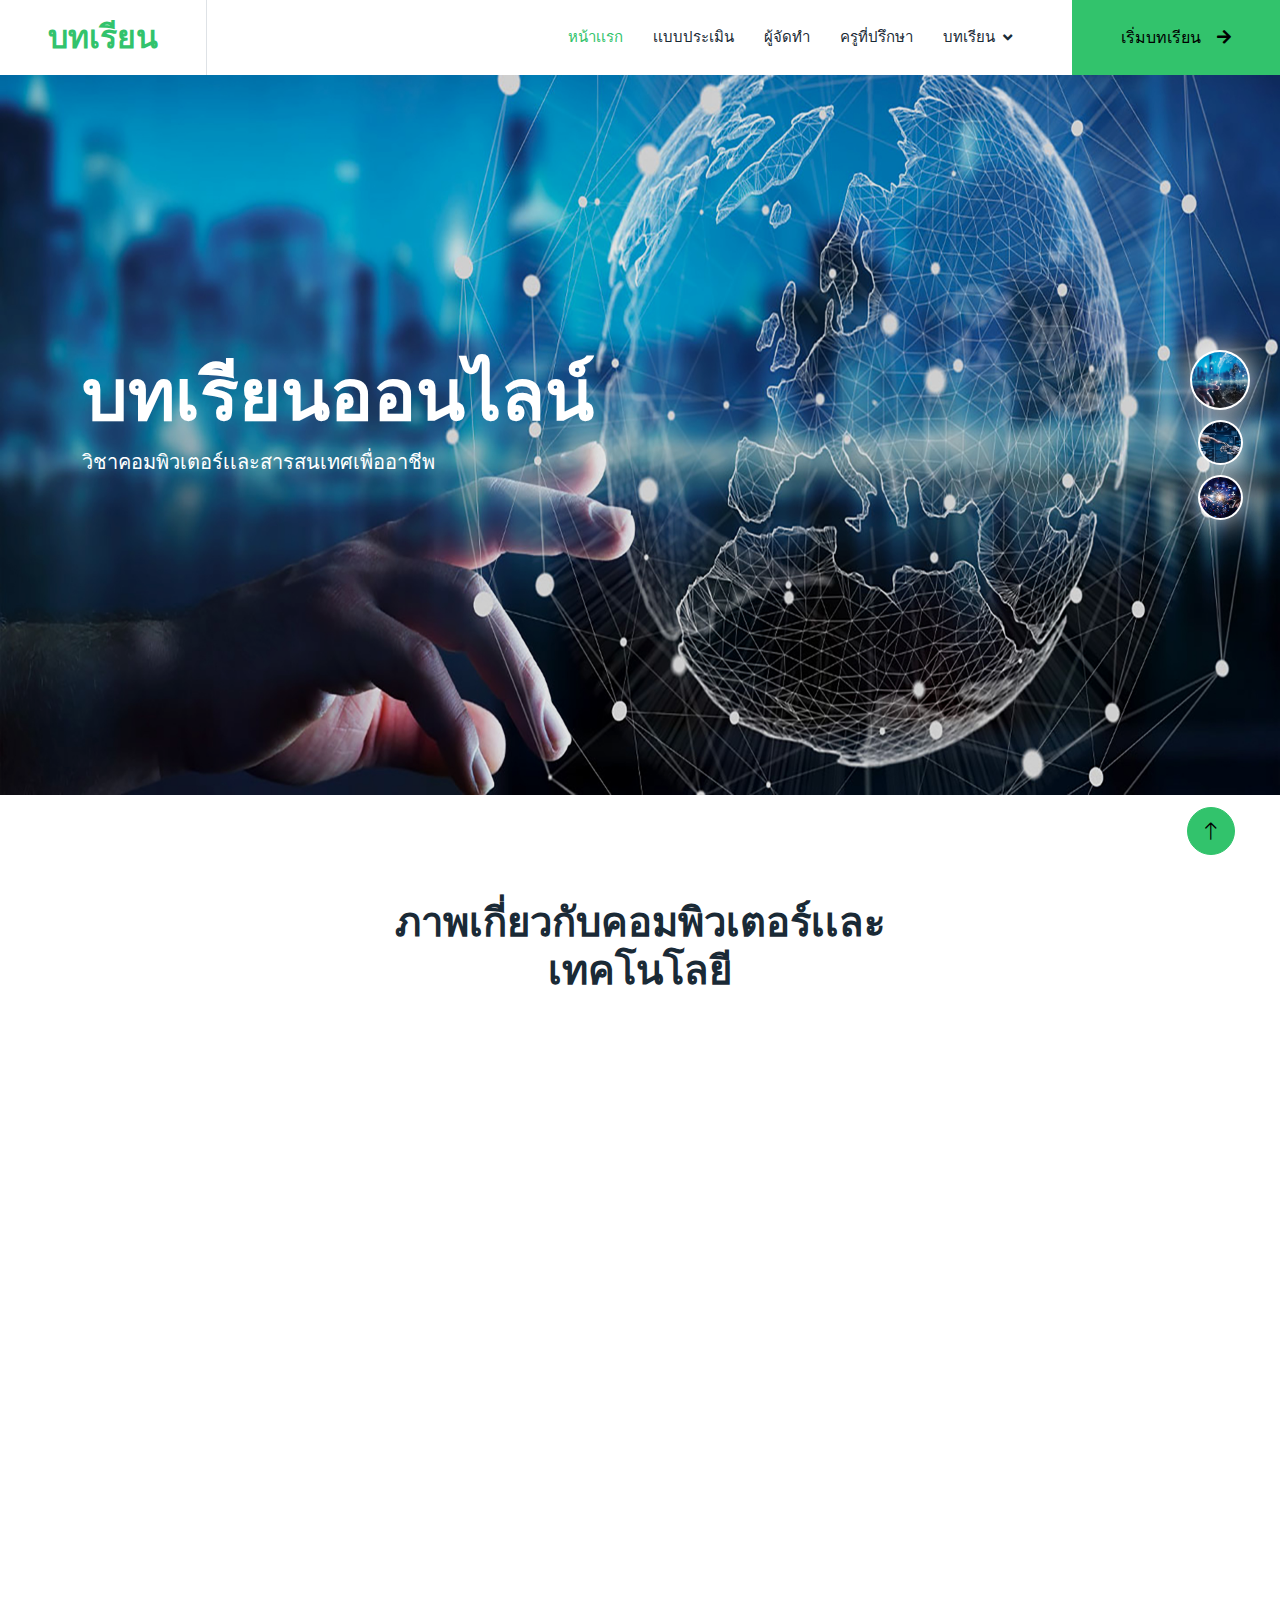
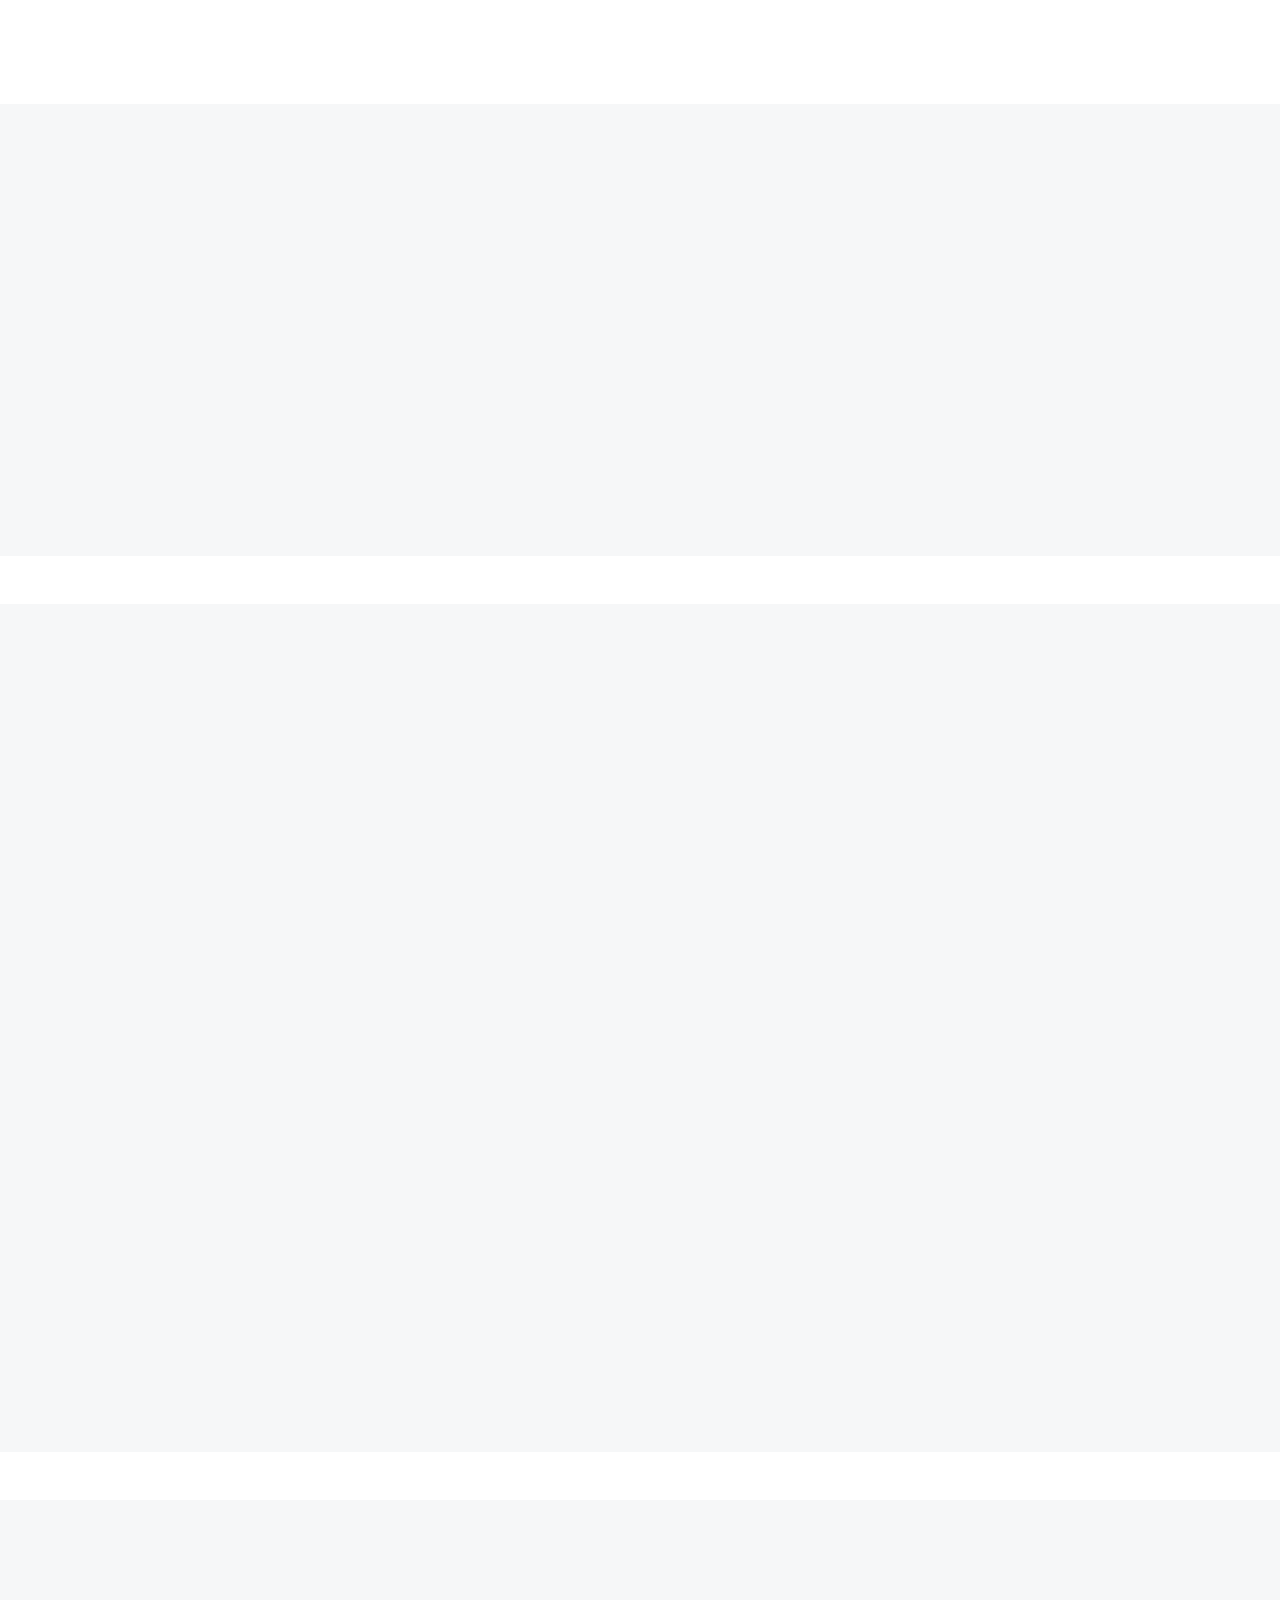
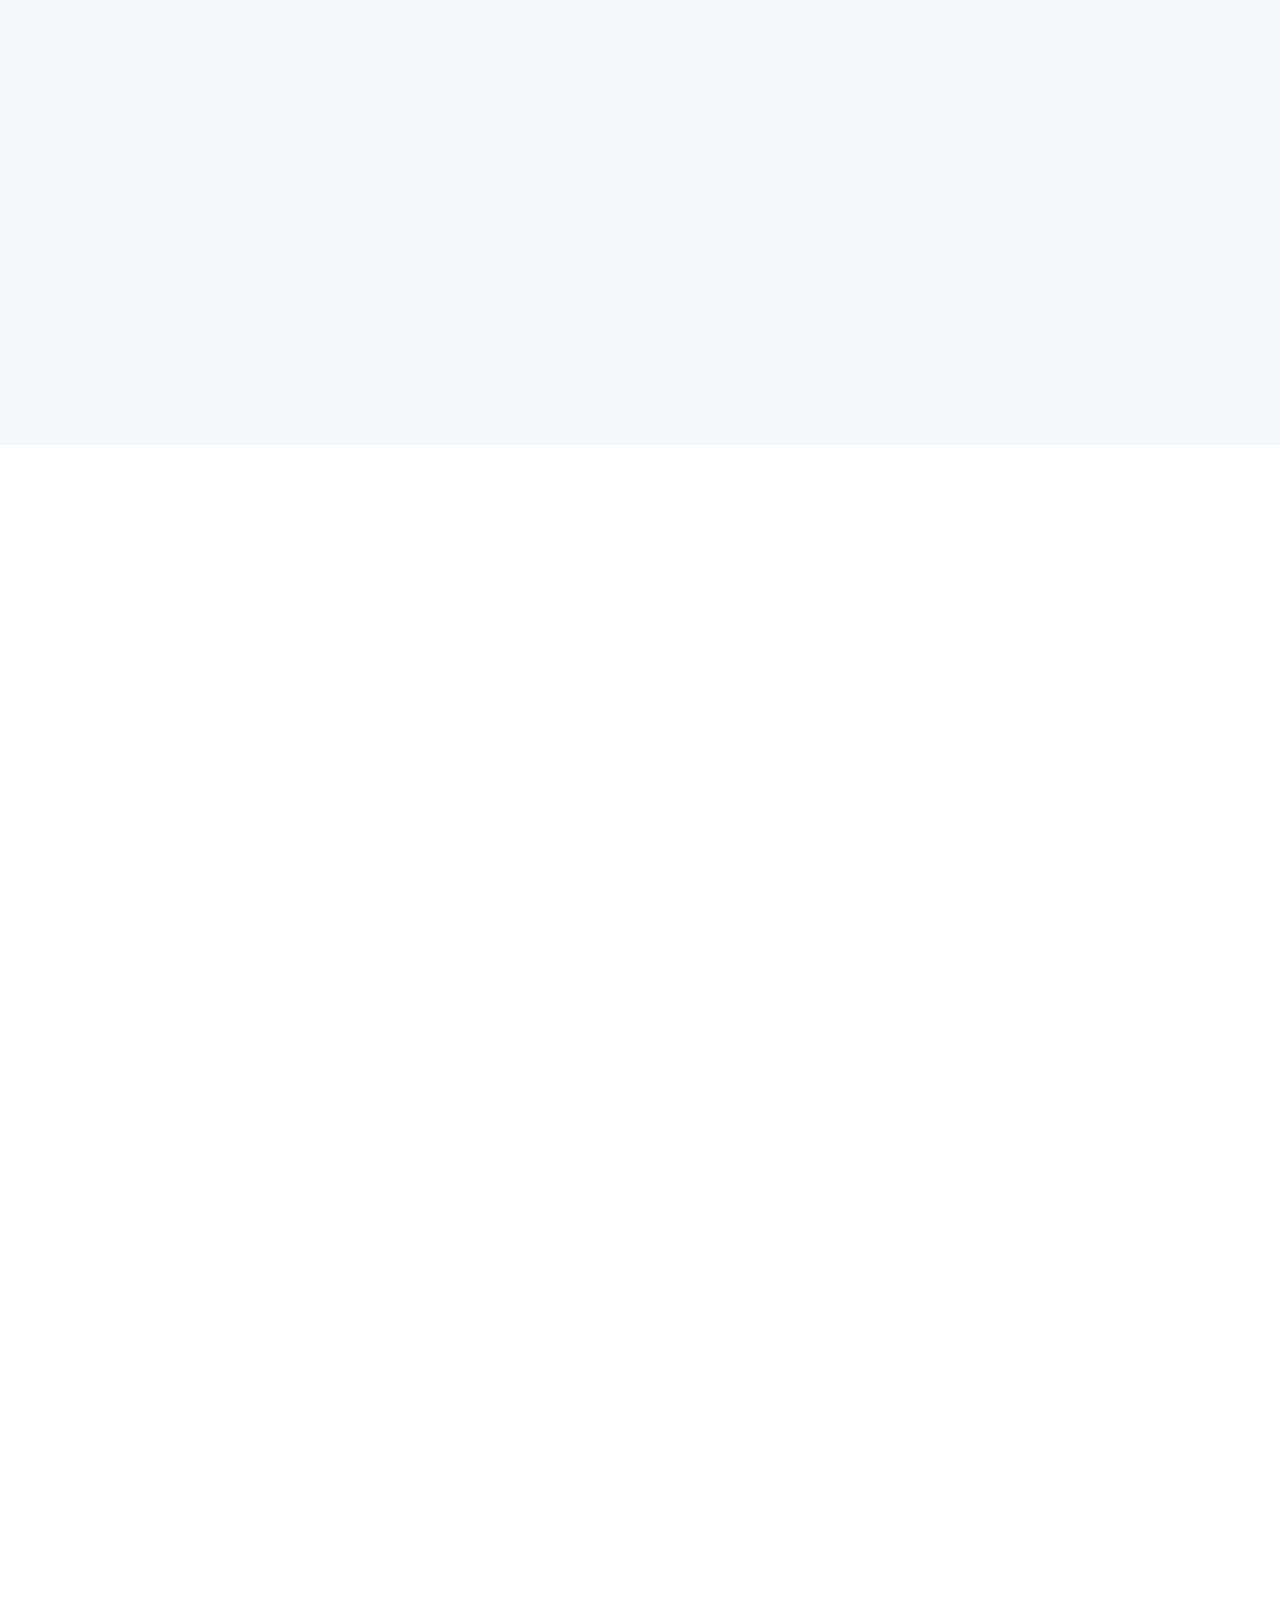
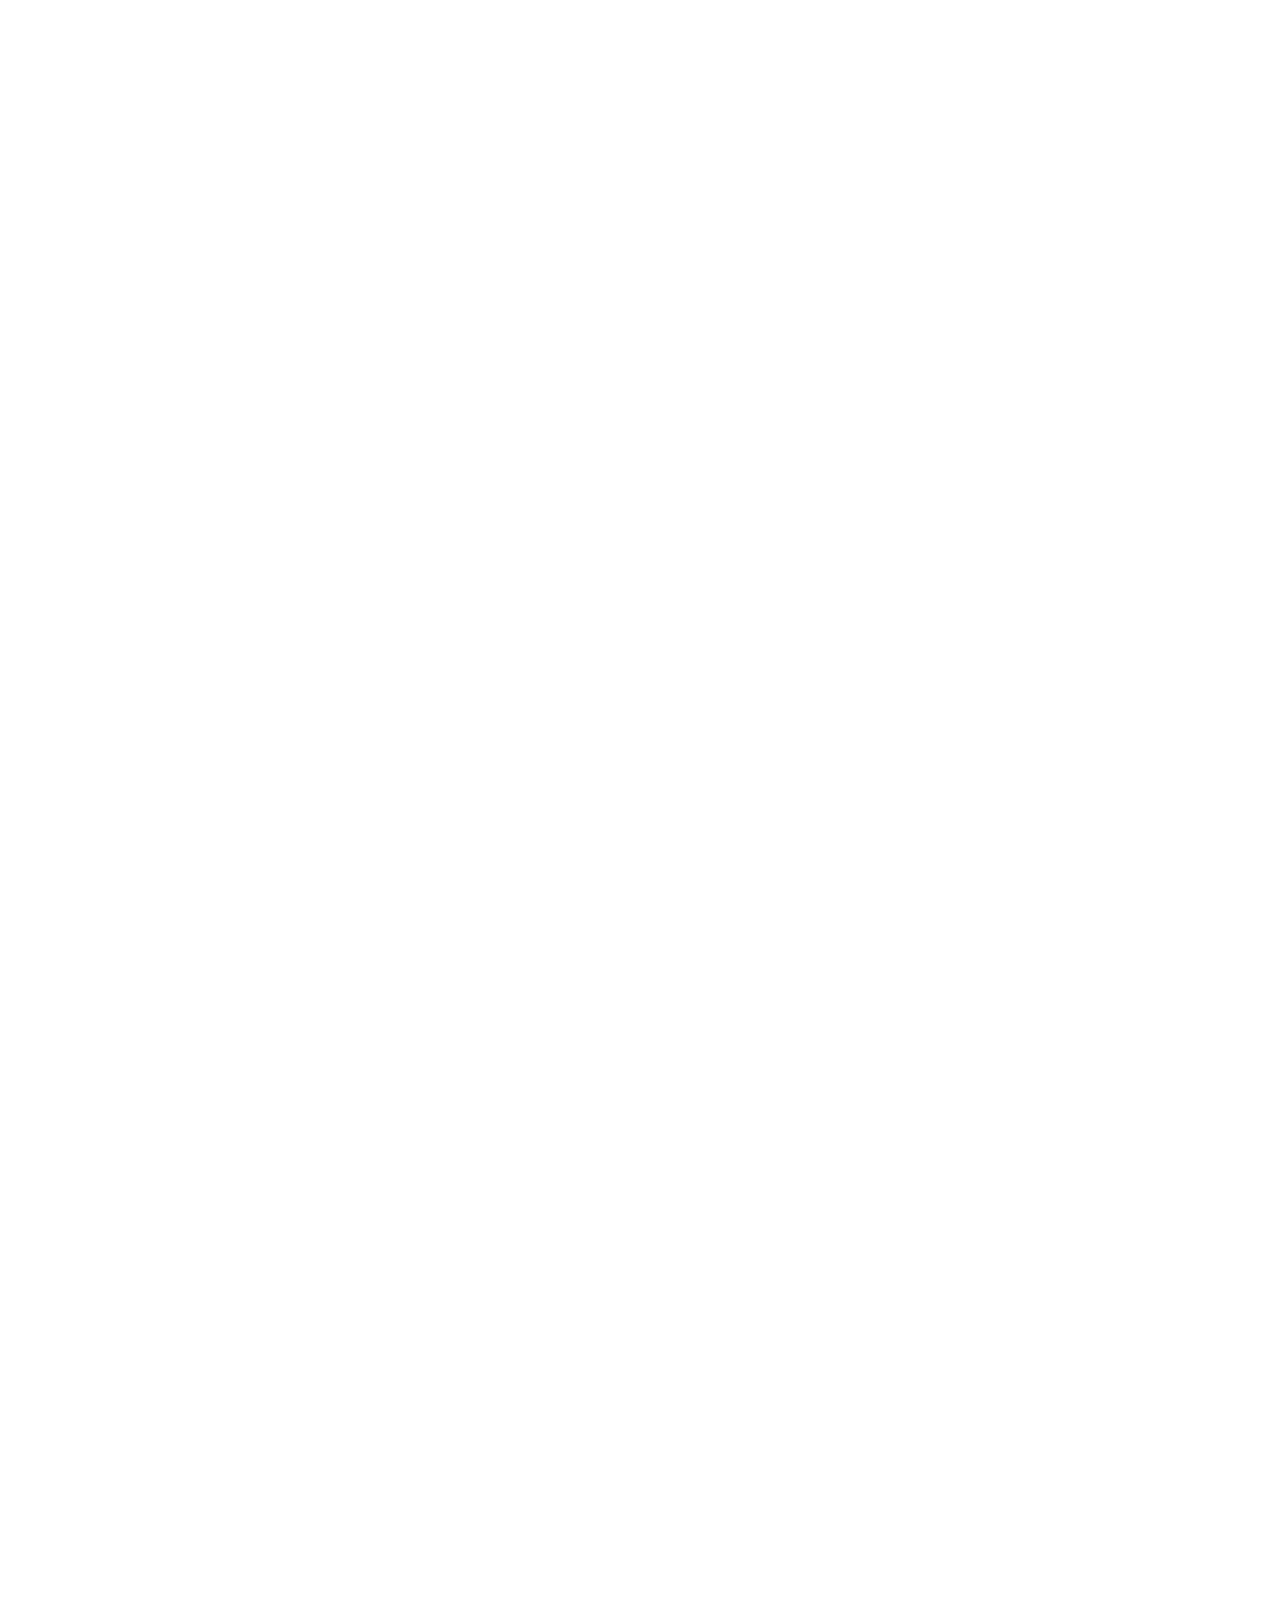
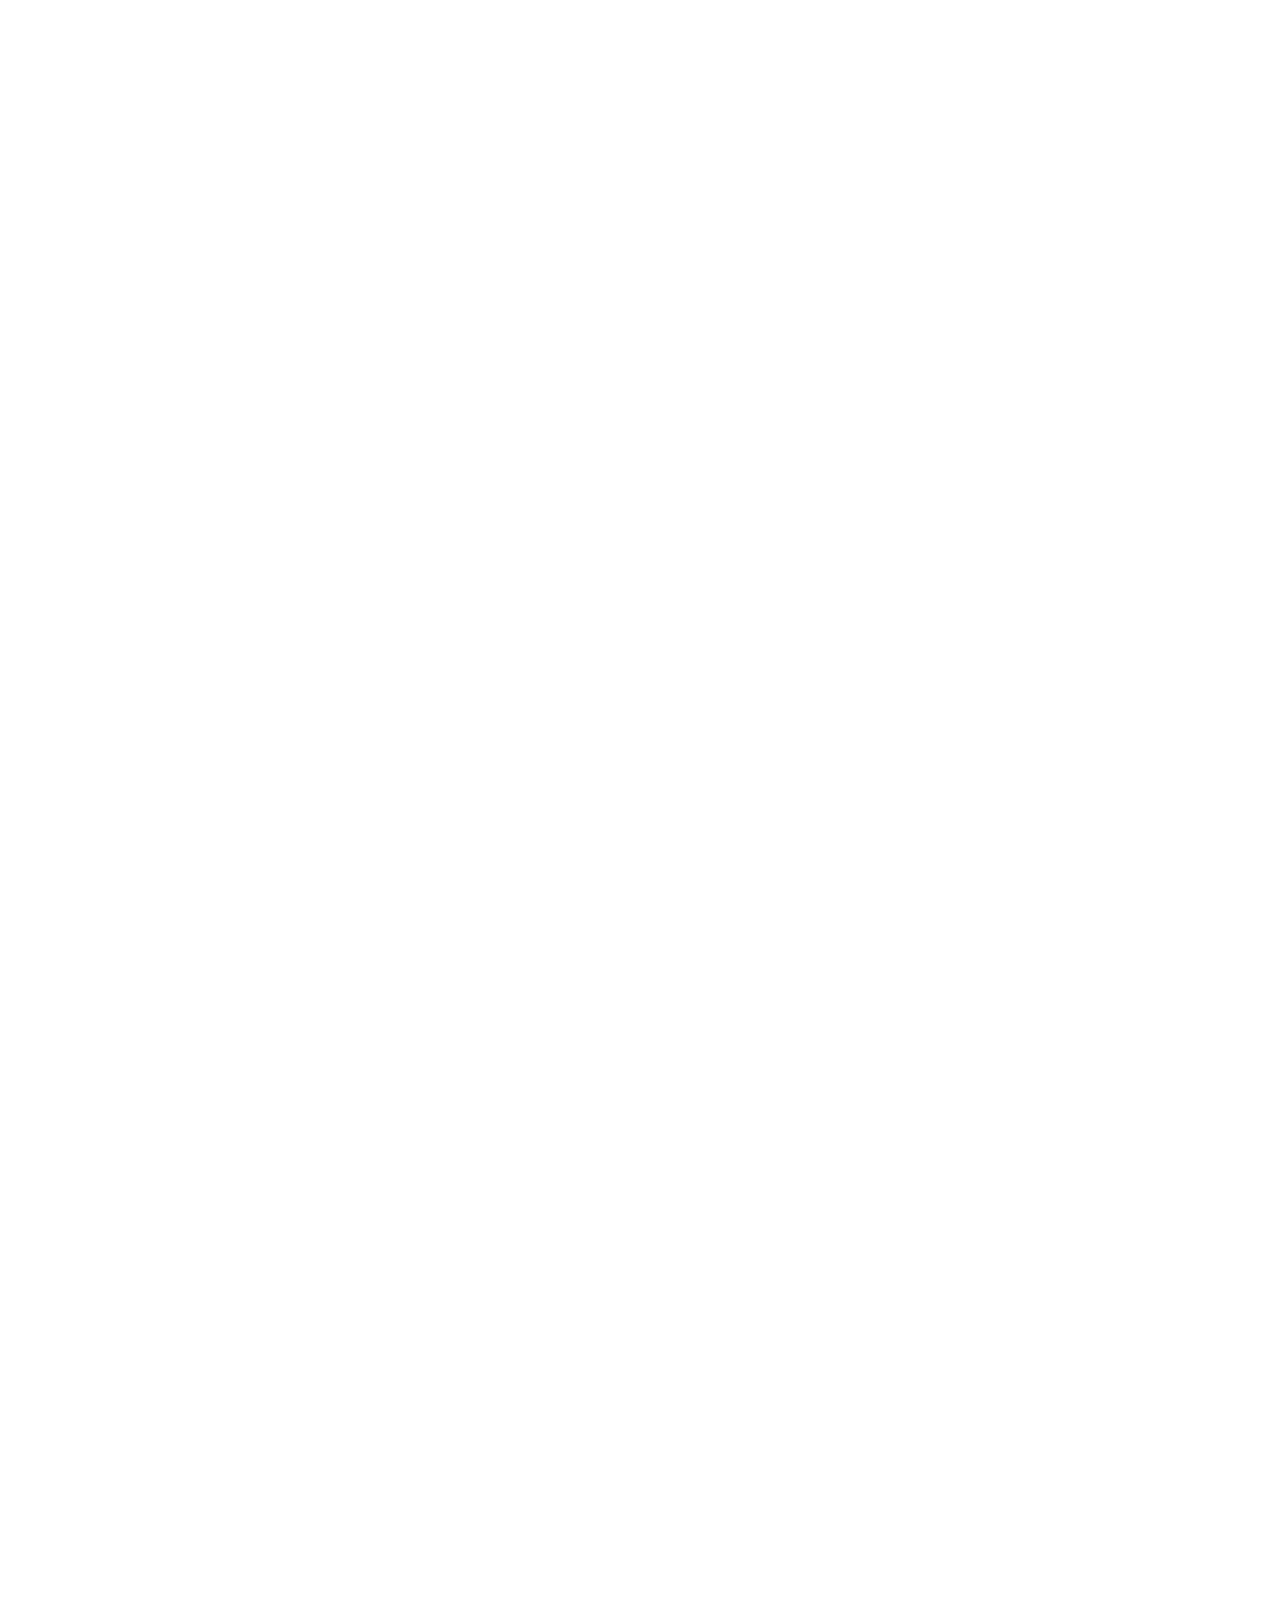
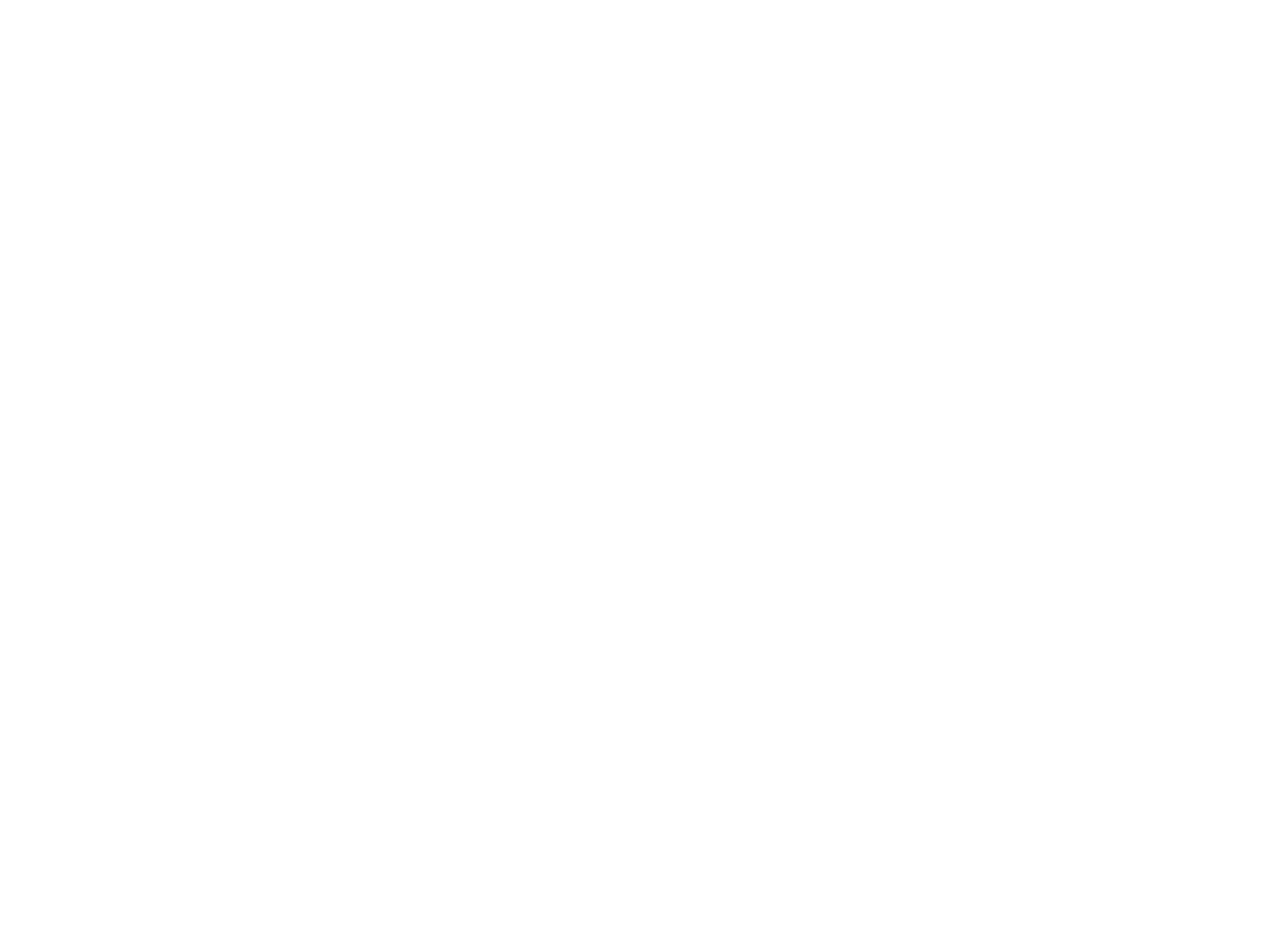
==== commit ab6b54b5: "Add files via upload" ====
--- a/index.html
+++ b/index.html
@@ -381,121 +381,121 @@
             <div class="row g-4">
                 <div class="col-lg-4 col-md-6 wow fadeInUp" data-wow-delay="0.1s">
                     <a class="service-item d-block rounded text-center h-100 p-4" href="https://forms.gle/DTBbx1AmUCHyj2rK9">
-                        <img class="img-fluid rounded mb-4" src="pdf/img/portfolio-1.jpg" alt="">
+                        <img class="img-fluid rounded mb-4" src="img1/portfolio-1.jpg" alt="">
                         <h4 class="mb-0">บทที่ 1 ก่อนเรียน เรื่อง คอมพิวเตอร์และสารสนเทศเพื่องานอาชีพ</h4>
                     </a>
                 </div>
                 <div class="col-lg-4 col-md-6 wow fadeInUp" data-wow-delay="0.3s">
                     <a class="service-item d-block rounded text-center h-100 p-4" href="https://forms.gle/hX462cVuTi5rAiPg7">
-                        <img class="img-fluid rounded mb-4" src="pdf/img/portfolio-2.jpg" alt="">
+                        <img class="img-fluid rounded mb-4" src="img1/portfolio-2.jpg" alt="">
                         <h4 class="mb-0">บทที่1 หลังเรียน เรื่อง คอมพิวเตอร์และสารสนเทศเพื่องานอาชีพ</h4>
                     </a>
                 </div>
                 <div class="col-lg-4 col-md-6 wow fadeInUp" data-wow-delay="0.5s">
                     <a class="service-item d-block rounded text-center h-100 p-4" href="https://forms.gle/cypUftCMDETvY5yB7">
-                        <img class="img-fluid rounded mb-4" src="pdf/img/portfolio-1.jpg" alt="">
+                        <img class="img-fluid rounded mb-4" src="img1/portfolio-1.jpg" alt="">
                         <h4 class="mb-0">บทที่2 ก่อนเรียน เรื่อง ระบบปฏิบัติการ</h4>
                     </a>
                 </div>
                 <div class="col-lg-4 col-md-6 wow fadeInUp" data-wow-delay="0.1s">
                     <a class="service-item d-block rounded text-center h-100 p-4" href="https://forms.gle/VDcL8MZDhWH7P2VE7">
-                        <img class="img-fluid rounded mb-4" src="pdf/img/portfolio-2.jpg" alt="">
+                        <img class="img-fluid rounded mb-4" src="img1/portfolio-2.jpg" alt="">
                         <h4 class="mb-0">บทที่2 หลังเรียน เรื่อง ระบบปฏิบัติการ</h4>
                     </a>
                 </div>
                 <div class="col-lg-4 col-md-6 wow fadeInUp" data-wow-delay="0.3s">
                     <a class="service-item d-block rounded text-center h-100 p-4" href="https://forms.gle/bYNpb5eK9PyxkTDv9">
-                        <img class="img-fluid rounded mb-4" src="pdf/img/portfolio-1.jpg" alt="">
+                        <img class="img-fluid rounded mb-4" src="img1/portfolio-1.jpg" alt="">
                         <h4 class="mb-0">บทที่3 ก่อนเรียน เรื่อง การใช้โปรแกรมประมวลผลคำ Microsoft Word 2010</h4>
                     </a>
                 </div>
                 <div class="col-lg-4 col-md-6 wow fadeInUp" data-wow-delay="0.5s">
                     <a class="service-item d-block rounded text-center h-100 p-4" href="https://forms.gle/txKXMJdM2VqBen1j8">
-                        <img class="img-fluid rounded mb-4" src="pdf/img/portfolio-2.jpg" alt="">
+                        <img class="img-fluid rounded mb-4" src="img1/portfolio-2.jpg" alt="">
                         <h4 class="mb-0">บทที่3 หลังเรียน เรื่อง การใช้โปรแกรมประมวลผลคำ Microsoft Word 2010</h4>
                     </a>
                 </div>
                 <div class="col-lg-4 col-md-6 wow fadeInUp" data-wow-delay="0.5s">
                     <a class="service-item d-block rounded text-center h-100 p-4" href="https://forms.gle/gqeEk91DVJKy2pmq8">
-                        <img class="img-fluid rounded mb-4" src="pdf/img/portfolio-1.jpg" alt="">
+                        <img class="img-fluid rounded mb-4" src="img1/portfolio-1.jpg" alt="">
                         <h4 class="mb-0">บทที่4 ก่อนเรียน เรื่อง การประยุกต์ใช้โปรแกรมประมวลผลคำ Microsoft Word 2010</h4>
                     </a>
                 </div>
                 <div class="col-lg-4 col-md-6 wow fadeInUp" data-wow-delay="0.5s">
                     <a class="service-item d-block rounded text-center h-100 p-4" href="https://forms.gle/DMWKPMbSuSqR66G48">
-                        <img class="img-fluid rounded mb-4" src="pdf/img/portfolio-2.jpg" alt="">
+                        <img class="img-fluid rounded mb-4" src="img1/portfolio-2.jpg" alt="">
                         <h4 class="mb-0">บทที่4 หลังเรียน เรื่อง การประยุกต์ใช้โปรแกรมประมวลผลคำ Microsoft Word 2010</h4>
                     </a>
                 </div>
                 <div class="col-lg-4 col-md-6 wow fadeInUp" data-wow-delay="0.5s">
                     <a class="service-item d-block rounded text-center h-100 p-4" href="https://forms.gle/7NvPGWueWzWUFzmDA">
-                        <img class="img-fluid rounded mb-4" src="pdf/img/portfolio-1.jpg" alt="">
+                        <img class="img-fluid rounded mb-4" src="img1/portfolio-1.jpg" alt="">
                         <h4 class="mb-0">บทที่5 ก่อนเรียน เรื่อง การใช้โปรแกรมตารางงาน Microsoft Excel 2010</h4>
                     </a>
                 </div>
                 <div class="col-lg-4 col-md-6 wow fadeInUp" data-wow-delay="0.5s">
                     <a class="service-item d-block rounded text-center h-100 p-4" href="https://forms.gle/mCYBmWXabBbKRGVV8">
-                        <img class="img-fluid rounded mb-4" src="pdf/img/portfolio-2.jpg" alt="">
+                        <img class="img-fluid rounded mb-4" src="img1/portfolio-2.jpg" alt="">
                         <h4 class="mb-0">บทที่5 หลังเรียน เรื่อง การใช้โปรแกรมตารางงาน Microsoft Excel 2010</h4>
                     </a>
                 </div>
                 <div class="col-lg-4 col-md-6 wow fadeInUp" data-wow-delay="0.5s">
                     <a class="service-item d-block rounded text-center h-100 p-4" href="https://forms.gle/SNEsg5GjCh5qx9py6">
-                        <img class="img-fluid rounded mb-4" src="pdf/img/portfolio-1.jpg" alt="">
+                        <img class="img-fluid rounded mb-4" src="img1/portfolio-1.jpg" alt="">
                         <h4 class="mb-0">บทที่6 ก่อนเรียน เรื่อง การประยุกต์ใช้โปรแกรมตารางงาน Microsoft Excel 2010</h4>
                     </a>
                 </div>
                 <div class="col-lg-4 col-md-6 wow fadeInUp" data-wow-delay="0.5s">
                     <a class="service-item d-block rounded text-center h-100 p-4" href="https://forms.gle/ks567KzssM4cxJLo9">
-                        <img class="img-fluid rounded mb-4" src="pdf/img/portfolio-2.jpg" alt="">
+                        <img class="img-fluid rounded mb-4" src="img1/portfolio-2.jpg" alt="">
                         <h4 class="mb-0">บทที่6 หลังเรียน เรื่อง การประยุกต์ใช้โปรแกรมตารางงาน Microsoft Excel 2010</h4>
                     </a>
                 </div>
                 <div class="col-lg-4 col-md-6 wow fadeInUp" data-wow-delay="0.5s">
                     <a class="service-item d-block rounded text-center h-100 p-4" href="https://forms.gle/LLA47cE76D5Kim978">
-                        <img class="img-fluid rounded mb-4" src="pdf/img/portfolio-1.jpg" alt="">
+                        <img class="img-fluid rounded mb-4" src="img1/portfolio-1.jpg" alt="">
                         <h4 class="mb-0">บทที่7 ก่อนเรียน เรื่อง การใช้โปรแกรมนำเสนอข้อมูล Microsoft PowerPoint 2010</h4>
                     </a>
                 </div>
                 <div class="col-lg-4 col-md-6 wow fadeInUp" data-wow-delay="0.5s">
                     <a class="service-item d-block rounded text-center h-100 p-4" href="https://forms.gle/g9T1mnQmXt5tTwxD7">
-                        <img class="img-fluid rounded mb-4" src="pdf/img/portfolio-2.jpg" alt="">
+                        <img class="img-fluid rounded mb-4" src="img1/portfolio-2.jpg" alt="">
                         <h4 class="mb-0">บทที่7 หลังเรียน เรื่อง การใช้โปรแกรมนำเสนอข้อมูล Microsoft PowerPoint 2010</h4>
                     </a>
                 </div>
                 <div class="col-lg-4 col-md-6 wow fadeInUp" data-wow-delay="0.5s">
                     <a class="service-item d-block rounded text-center h-100 p-4" href="https://forms.gle/dyhGabAfjGkngYby8">
-                        <img class="img-fluid rounded mb-4" src="pdf/img/portfolio-1.jpg" alt="">
+                        <img class="img-fluid rounded mb-4" src="img1/portfolio-1.jpg" alt="">
                         <h4 class="mb-0">บทที่8 ก่อนเรียน เรื่อง การประยุกต์ใช้โปรแกรมนำเสนอข้อมูล Microsoft PowerPoint 2010</h4>
                     </a>
                 </div>
                 <div class="col-lg-4 col-md-6 wow fadeInUp" data-wow-delay="0.5s">
                     <a class="service-item d-block rounded text-center h-100 p-4" href="https://forms.gle/tC6nv1BHPCC2sSZ76">
-                        <img class="img-fluid rounded mb-4" src="pdf/img/portfolio-2.jpg" alt="">
+                        <img class="img-fluid rounded mb-4" src="img1/portfolio-2.jpg" alt="">
                         <h4 class="mb-0">บทที่8 หลังเรียน เรื่อง การประยุกต์ใช้โปรแกรมนำเสนอข้อมูล Microsoft PowerPoint 2010</h4>
                     </a>
                 </div>
                 <div class="col-lg-4 col-md-6 wow fadeInUp" data-wow-delay="0.5s">
                     <a class="service-item d-block rounded text-center h-100 p-4" href="https://forms.gle/hxHyLyMxuwiRrJnd8">
-                        <img class="img-fluid rounded mb-4" src="pdf/img/portfolio-1.jpg" alt="">
+                        <img class="img-fluid rounded mb-4" src="img1/portfolio-1.jpg" alt="">
                         <h4 class="mb-0">บทที่9 ก่อนเรียน เรื่อง ความรู้เบื้องต้นเกี่ยวกับอินเทร์เน็ต</h4>
                     </a>
                 </div>
                 <div class="col-lg-4 col-md-6 wow fadeInUp" data-wow-delay="0.5s">
                     <a class="service-item d-block rounded text-center h-100 p-4" href="https://forms.gle/EoGwBNvQaD736ozC6">
-                        <img class="img-fluid rounded mb-4" src="pdf/img/portfolio-2.jpg" alt="">
+                        <img class="img-fluid rounded mb-4" src="img1/portfolio-2.jpg" alt="">
                         <h4 class="mb-0">บทที่9 หลังเรียน เรื่อง ความรู้เบื้องต้นเกี่ยวกับอินเทร์เน็ต</h4>
                     </a>
                 </div>
                 <div class="col-lg-4 col-md-6 wow fadeInUp" data-wow-delay="0.5s">
                     <a class="service-item d-block rounded text-center h-100 p-4" href="https://forms.gle/zYQV5Bn6LDFeRpA96">
-                        <img class="img-fluid rounded mb-4" src="pdf/img/portfolio-1.jpg" alt="">
+                        <img class="img-fluid rounded mb-4" src="img1/portfolio-1.jpg" alt="">
                         <h4 class="mb-0">บทที่10 ก่อนเรียน เรื่อง การประยุกต์ใช้เทคโนโลยีอุบัติใหม่ในงานอาชีพ</h4>
                     </a>
                 </div>
                 <div class="col-lg-4 col-md-6 wow fadeInUp" data-wow-delay="0.5s">
                     <a class="service-item d-block rounded text-center h-100 p-4" href="https://forms.gle/5eLKXZytcAvMdKo37">
-                        <img class="img-fluid rounded mb-4" src="pdf/img/portfolio-2.jpg" alt="">
+                        <img class="img-fluid rounded mb-4" src="img1/portfolio-2.jpg" alt="">
                         <h4 class="mb-0">บทที่10 หลังเรียน เรื่อง การประยุกต์ใช้เทคโนโลยีอุบัติใหม่ในงานอาชีพ</h4>
                     </a>
                 </div>
@@ -588,7 +588,7 @@
                 </div>
                 <div class="testimonial-item text-center">
                     <div class="testimonial-img position-relative">
-                        <img class="img-fluid rounded-circle mx-auto mb-5" src="http://www.svc.ac.th/th/images/personel/Teacher/onanong.jpg">
+                        <img class="img-fluid rounded-circle mx-auto mb-5" src="img1/onanong.jpg">
                         <div class="btn-square bg-primary rounded-circle">
                             <i class="fa fa-quote-left text-white"></i>
                         </div>
@@ -600,7 +600,7 @@
                 </div>
                 <div class="testimonial-item text-center">
                     <div class="testimonial-img position-relative">
-                        <img class="img-fluid rounded-circle mx-auto mb-5" src="http://rms.svc.ac.th/image.php?src=files/importpic/3801300856472.jpg&x=200&f=0">
+                        <img class="img-fluid rounded-circle mx-auto mb-5" src="img1/image.jfif">
                         <div class="btn-square bg-primary rounded-circle">
                             <i class="fa fa-quote-left text-white"></i>
                         </div>
--- a/css/style.css
+++ b/css/style.css
@@ -0,0 +1,660 @@
+
+
+
+
+/********** Template CSS **********/
+:root {
+    --primary: #32C36C;
+    --light: #F6F7F8;
+    --dark: #1A2A36;
+}
+
+.fw-medium {
+    font-weight: 500 !important;
+}
+
+.fw-bold {
+    font-weight: 700 !important;
+}
+
+.fw-black {
+    font-weight: 900 !important;
+}
+
+.back-to-top {
+    position: fixed;
+    display: none;
+    right: 45px;
+    bottom: 45px;
+    z-index: 99;
+}
+
+
+/*** Spinner ***/
+#spinner {
+    opacity: 0;
+    visibility: hidden;
+    transition: opacity .5s ease-out, visibility 0s linear .5s;
+    z-index: 99999;
+}
+
+#spinner.show {
+    transition: opacity .5s ease-out, visibility 0s linear 0s;
+    visibility: visible;
+    opacity: 1;
+}
+
+
+/*** Button ***/
+.btn {
+    font-weight: 500;
+    transition: .5s;
+}
+
+.btn.btn-primary,
+.btn.btn-outline-primary:hover {
+    color: black;
+}
+
+.btn-square {
+    width: 38px;
+    height: 38px;
+}
+
+.btn-sm-square {
+    width: 32px;
+    height: 32px;
+}
+
+.btn-lg-square {
+    width: 48px;
+    height: 48px;
+}
+
+.btn-square,
+.btn-sm-square,
+.btn-lg-square {
+    padding: 0;
+    display: flex;
+    align-items: center;
+    justify-content: center;
+    font-weight: normal;
+}
+
+/*** Navbar ***/
+.navbar.sticky-top {
+    top: -100px;
+    transition: .5s;
+}
+
+.navbar .navbar-brand,
+.navbar a.btn {
+    height: 75px;
+}
+
+.navbar .navbar-nav .nav-link {
+    margin-right: 30px;
+    padding: 25px 0;
+    color: var(--dark);
+    font-size: 15px;
+    font-weight: 500;
+    text-transform: uppercase;
+    outline: none;
+}
+
+.navbar .navbar-nav .nav-link:hover,
+.navbar .navbar-nav .nav-link.active {
+    color: var(--primary);
+}
+
+.navbar .dropdown-toggle::after {
+    border: none;
+    content: "\f107";
+    font-family: "Font Awesome 5 Free";
+    font-weight: 900;
+    vertical-align: middle;
+    margin-left: 8px;
+}
+
+@media (max-width: 991.98px) {
+    .navbar .navbar-nav .nav-link  {
+        margin-right: 0;
+        padding: 10px 0;
+    }
+
+    .navbar .navbar-nav {
+        border-top: 1px solid #EEEEEE;
+    }
+}
+
+@media (min-width: 992px) {
+    .navbar .nav-item .dropdown-menu {
+        display: block;
+        border: none;
+        margin-top: 0;
+        top: 150%;
+        opacity: 0;
+        visibility: hidden;
+        transition: .5s;
+    }
+
+    .navbar .nav-item:hover .dropdown-menu {
+        top: 100%;
+        visibility: visible;
+        transition: .5s;
+        opacity: 1;
+    }
+}
+
+
+/*** Header ***/
+.owl-carousel-inner {
+    position: absolute;
+    width: 100%;
+    height: 100%;
+    top: 0;
+    left: 0;
+    display: flex;
+    align-items: center;
+    background: rgba(0, 0, 0, .1);
+}
+
+@media (max-width: 768px) {
+    .header-carousel .owl-carousel-item {
+        position: relative;
+        min-height: 500px;
+    }
+
+    .header-carousel .owl-carousel-item img {
+        position: absolute;
+        width: 100%;
+        height: 100%;
+        object-fit: cover;
+    }
+
+    .header-carousel .owl-carousel-item p {
+        font-size: 16px !important;
+    }
+}
+
+.header-carousel .owl-dots {
+    position: absolute;
+    width: 60px;
+    height: 100%;
+    top: 0;
+    right: 30px;
+    display: flex;
+    flex-direction: column;
+    align-items: center;
+    justify-content: center;
+}
+
+.header-carousel .owl-dots .owl-dot {
+    position: relative;
+    width: 45px;
+    height: 45px;
+    margin: 5px 0;
+    background: #FFFFFF;
+    box-shadow: 0 0 30px rgba(255, 255, 255, .9);
+    border-radius: 45px;
+    transition: .5s;
+}
+
+.header-carousel .owl-dots .owl-dot.active {
+    width: 60px;
+    height: 60px;
+}
+
+.header-carousel .owl-dots .owl-dot img {
+    position: absolute;
+    width: 100%;
+    height: 100%;
+    object-fit: cover;
+    padding: 2px;
+    border-radius: 45px;
+    transition: .5s;
+}
+
+.page-header {
+    background: linear-gradient(rgba(0, 0, 0, .1), rgba(0, 0, 0, .1)), url(../img/carousel-1.jpg) center center no-repeat;
+    background-size: cover;
+}
+
+.breadcrumb-item + .breadcrumb-item::before {
+    color: var(--light);
+}
+
+
+/*** About ***/
+  
+@media (min-width: 992px) {
+    .container.about {
+        max-width: 100% !important;
+        font-size: 1.5vw;
+    }
+
+    .about-text  {
+        padding-right: calc(((100% - 960px) / 2) + .75rem);
+    }
+}
+
+@media (min-width: 1200px) {
+    .about-text  {
+        padding-right: calc(((100% - 1140px) / 2) + .75rem);
+    }
+}
+
+@media (min-width: 1400px) {
+    .about-text  {
+        padding-right: calc(((100% - 1320px) / 2) + .75rem);
+    }
+}
+
+
+/*** Service ***/
+.service-item {
+    box-shadow: 0 0 45px rgba(0, 0, 0, .08);
+}
+
+.service-icon {
+    position: relative;
+    margin: -50px 0 25px 0;
+    width: 100px;
+    height: 100px;
+    display: flex;
+    align-items: center;
+    justify-content: center;
+    color: var(--primary);
+    background: black;
+    border-radius: 100px;
+    box-shadow: 0 0 45px rgba(0, 0, 0, .08);
+    transition: .5s;
+}
+
+.service-item:hover .service-icon {
+    color: #FFFFFF;
+    background: var(--primary);
+}
+
+
+/*** Feature ***/
+@media (min-width: 992px) {
+    .container.feature {
+        max-width: 100% !important;
+    }
+
+    .feature-text  {
+        padding-left: calc(((100% - 960px) / 2) + .75rem);
+    }
+}
+
+@media (min-width: 1200px) {
+    .feature-text  {
+        padding-left: calc(((100% - 1140px) / 2) + .75rem);
+    }
+}
+
+@media (min-width: 1400px) {
+    .feature-text  {
+        padding-left: calc(((100% - 1320px) / 2) + .75rem);
+    }
+}
+
+
+/*** Project Portfolio ***/
+#portfolio-flters li {
+    display: inline-block;
+    font-weight: 500;
+    color: var(--dark);
+    cursor: pointer;
+    transition: .5s;
+    border-bottom: 2px solid transparent;
+}
+
+#portfolio-flters li:hover,
+#portfolio-flters li.active {
+    color: var(--primary);
+    border-color: var(--primary);
+}
+
+.portfolio-img {
+    position: relative;
+}
+
+.portfolio-img::before,
+.portfolio-img::after {
+    position: absolute;
+    content: "";
+    width: 0;
+    height: 100%;
+    top: 0;
+    background: var(--dark);
+    transition: .5s;
+}
+
+.portfolio-img::before {
+    left: 50%;
+}
+
+.portfolio-img::after {
+    right: 50%;
+}
+
+.portfolio-item:hover .portfolio-img::before {
+    width: 51%;
+    left: 0;
+}
+
+.portfolio-item:hover .portfolio-img::after {
+    width: 51%;
+    right: 0;
+}
+
+.portfolio-btn {
+    position: absolute;
+    top: 0;
+    left: 0;
+    width: 100%;
+    height: 100%;
+    display: flex;
+    align-items: center;
+    justify-content: center;
+    opacity: 0;
+    z-index: 1;
+    transition: .5s;
+}
+
+.portfolio-item:hover .portfolio-btn {
+    opacity: 1;
+    transition-delay: .3s;
+}
+
+
+/*** Quote ***/
+@media (min-width: 992px) {
+    .container.quote {
+        max-width: 100% !important;
+    }
+
+    .quote-text  {
+        padding-right: calc(((100% - 960px) / 2) + .75rem);
+    }
+}
+
+@media (min-width: 1200px) {
+    .quote-text  {
+        padding-right: calc(((100% - 1140px) / 2) + .75rem);
+    }
+}
+
+@media (min-width: 1400px) {
+    .quote-text  {
+        padding-right: calc(((100% - 1320px) / 2) + .75rem);
+    }
+}
+
+
+/*** Team ***/
+.team-item {
+    box-shadow: 0 0 45px rgba(0, 0, 0, .08);
+}
+
+.team-item img {
+    border-radius: 8px 60px 0 0;
+}
+
+.team-item .team-social {
+    display: flex;
+    flex-direction: column;
+    align-items: center;
+    justify-content: flex-end;
+    background: #FFFFFF;
+    transition: .5s;
+}
+
+
+/*** Testimonial ***/
+.testimonial-carousel::before {
+    position: absolute;
+    content: "";
+    top: 0;
+    left: 0;
+    height: 100%;
+    width: 0;
+    background: linear-gradient(to right, rgba(255, 255, 255, 1) 0%, rgba(255, 255, 255, 0) 100%);
+    z-index: 1;
+}
+
+.testimonial-carousel::after {
+    position: absolute;
+    content: "";
+    top: 0;
+    right: 0;
+    height: 100%;
+    width: 0;
+    background: linear-gradient(to left, rgba(255, 255, 255, 1) 0%, rgba(255, 255, 255, 0) 100%);
+    z-index: 1;
+}
+
+@media (min-width: 768px) {
+    .testimonial-carousel::before,
+    .testimonial-carousel::after {
+        width: 200px;
+    }
+}
+
+@media (min-width: 992px) {
+    .testimonial-carousel::before,
+    .testimonial-carousel::after {
+        width: 300px;
+    }
+}
+
+.testimonial-carousel .owl-nav {
+    position: absolute;
+    width: 350px;
+    top: 20px;
+    left: 50%;
+    transform: translateX(-50%);
+    display: flex;
+    justify-content: space-between;
+    opacity: 0;
+    transition: .5s;
+    z-index: 1;
+}
+
+.testimonial-carousel:hover .owl-nav {
+    width: 300px;
+    opacity: 1;
+}
+
+.testimonial-carousel .owl-nav .owl-prev,
+.testimonial-carousel .owl-nav .owl-next {
+    position: relative;
+    color: var(--primary);
+    font-size: 45px;
+    transition: .5s;
+}
+
+.testimonial-carousel .owl-nav .owl-prev:hover,
+.testimonial-carousel .owl-nav .owl-next:hover {
+    color: var(--dark);
+}
+
+.testimonial-carousel .testimonial-img img {
+    width: 100px;
+    height: 100px;
+}
+
+.testimonial-carousel .testimonial-img .btn-square {
+    position: absolute;
+    bottom: -19px;
+    left: 50%;
+    transform: translateX(-50%);
+}
+
+.testimonial-carousel .owl-item .testimonial-text {
+    margin-bottom: 30px;
+    box-shadow: 0 0 45px rgba(0, 0, 0, .08);
+    transform: scale(.8);
+    transition: .5s;
+}
+
+.testimonial-carousel .owl-item.center .testimonial-text {
+    transform: scale(1);
+}
+
+
+/*** Contact ***/
+@media (min-width: 992px) {
+    .container.contact {
+        max-width: 100% !important;
+    }
+
+    .contact-text  {
+        padding-left: calc(((100% - 960px) / 2) + .75rem);
+    }
+}
+
+@media (min-width: 1200px) {
+    .contact-text  {
+        padding-left: calc(((100% - 1140px) / 2) + .75rem);
+    }
+}
+
+@media (min-width: 1400px) {
+    .contact-text  {
+        padding-left: calc(((100% - 1320px) / 2) + .75rem);
+    }
+}
+
+
+/*** Footer ***/
+.footer .btn.btn-social {
+    margin-right: 5px;
+    color: #9B9B9B;
+    border: 1px solid #9B9B9B;
+    border-radius: 38px;
+    transition: .3s;
+}
+
+.footer .btn.btn-social:hover {
+    color: var(--primary);
+    border-color: var(--light);
+}
+
+.footer .btn.btn-link {
+    display: block;
+    margin-bottom: 5px;
+    padding: 0;
+    text-align: left;
+    color: #9B9B9B;
+    font-weight: normal;
+    text-transform: capitalize;
+    transition: .3s;
+}
+
+.footer .btn.btn-link::before {
+    position: relative;
+    content: "\f105";
+    font-family: "Font Awesome 5 Free";
+    font-weight: 900;
+    margin-right: 10px;
+}
+
+.footer .btn.btn-link:hover {
+    color: #FFFFFF;
+    letter-spacing: 1px;
+    box-shadow: none;
+}
+
+.footer .copyright {
+    padding: 25px 0;
+    border-top: 1px solid rgba(256, 256, 256, .1);
+}
+
+.footer .copyright a {
+    color: var(--light);
+}
+
+.footer .copyright a:hover {
+    color: var(--primary);
+}
+
+/*** Service ***/
+.service-item {
+    box-shadow: 0 0 45px rgba(0, 0, 0, .07);
+    border: 1px solid transparent;
+    transition: .5s;
+}
+
+.service-item:hover {
+    margin-top: -10px;
+    box-shadow: none;
+    border: 1px solid #DEE2E6;
+}
+
+/*** Project Portfolio ***/
+#portfolio-flters .btn {
+    position: relative;
+    display: inline-block;
+    margin: 10px 4px 0 4px;
+    transition: .5s;
+}
+
+#portfolio-flters .btn::after {
+    position: absolute;
+    content: "";
+    right: -1px;
+    bottom: -1px;
+    border-left: 20px solid transparent;
+    border-right: 0 solid transparent;
+    border-bottom: 50px solid #FFFFFF;
+}
+
+#portfolio-flters .btn:hover,
+#portfolio-flters .btn.active {
+    color: var(--light);
+    background: var(--primary);
+}
+
+.portfolio-overlay {
+    position: absolute;
+    display: flex;
+    flex-direction: column;
+    justify-content: center;
+    width: 100%;
+    height: 100%;
+    padding: 30px;
+    top: 0;
+    left: 0;
+    background: var(--primary);
+    transition: .5s;
+    z-index: 1;
+    opacity: 0;
+}
+
+.portfolio-item:hover .portfolio-overlay {
+    opacity: 1;
+}
+
+.portfolio-item .btn {
+    position: absolute;
+    width: 90px;
+    height: 90px;
+    top: 0px;
+    right: 0px;
+    display: flex;
+    align-items: center;
+    justify-content: center;
+    background: url(../img/icon-shape-white.png) center center no-repeat;
+    border: none;
+    transition: .5s;
+    opacity: 0;
+    z-index: 2;
+}
+
+.portfolio-item:hover .btn {
+    opacity: 1;
+    transition-delay: .15s;
+}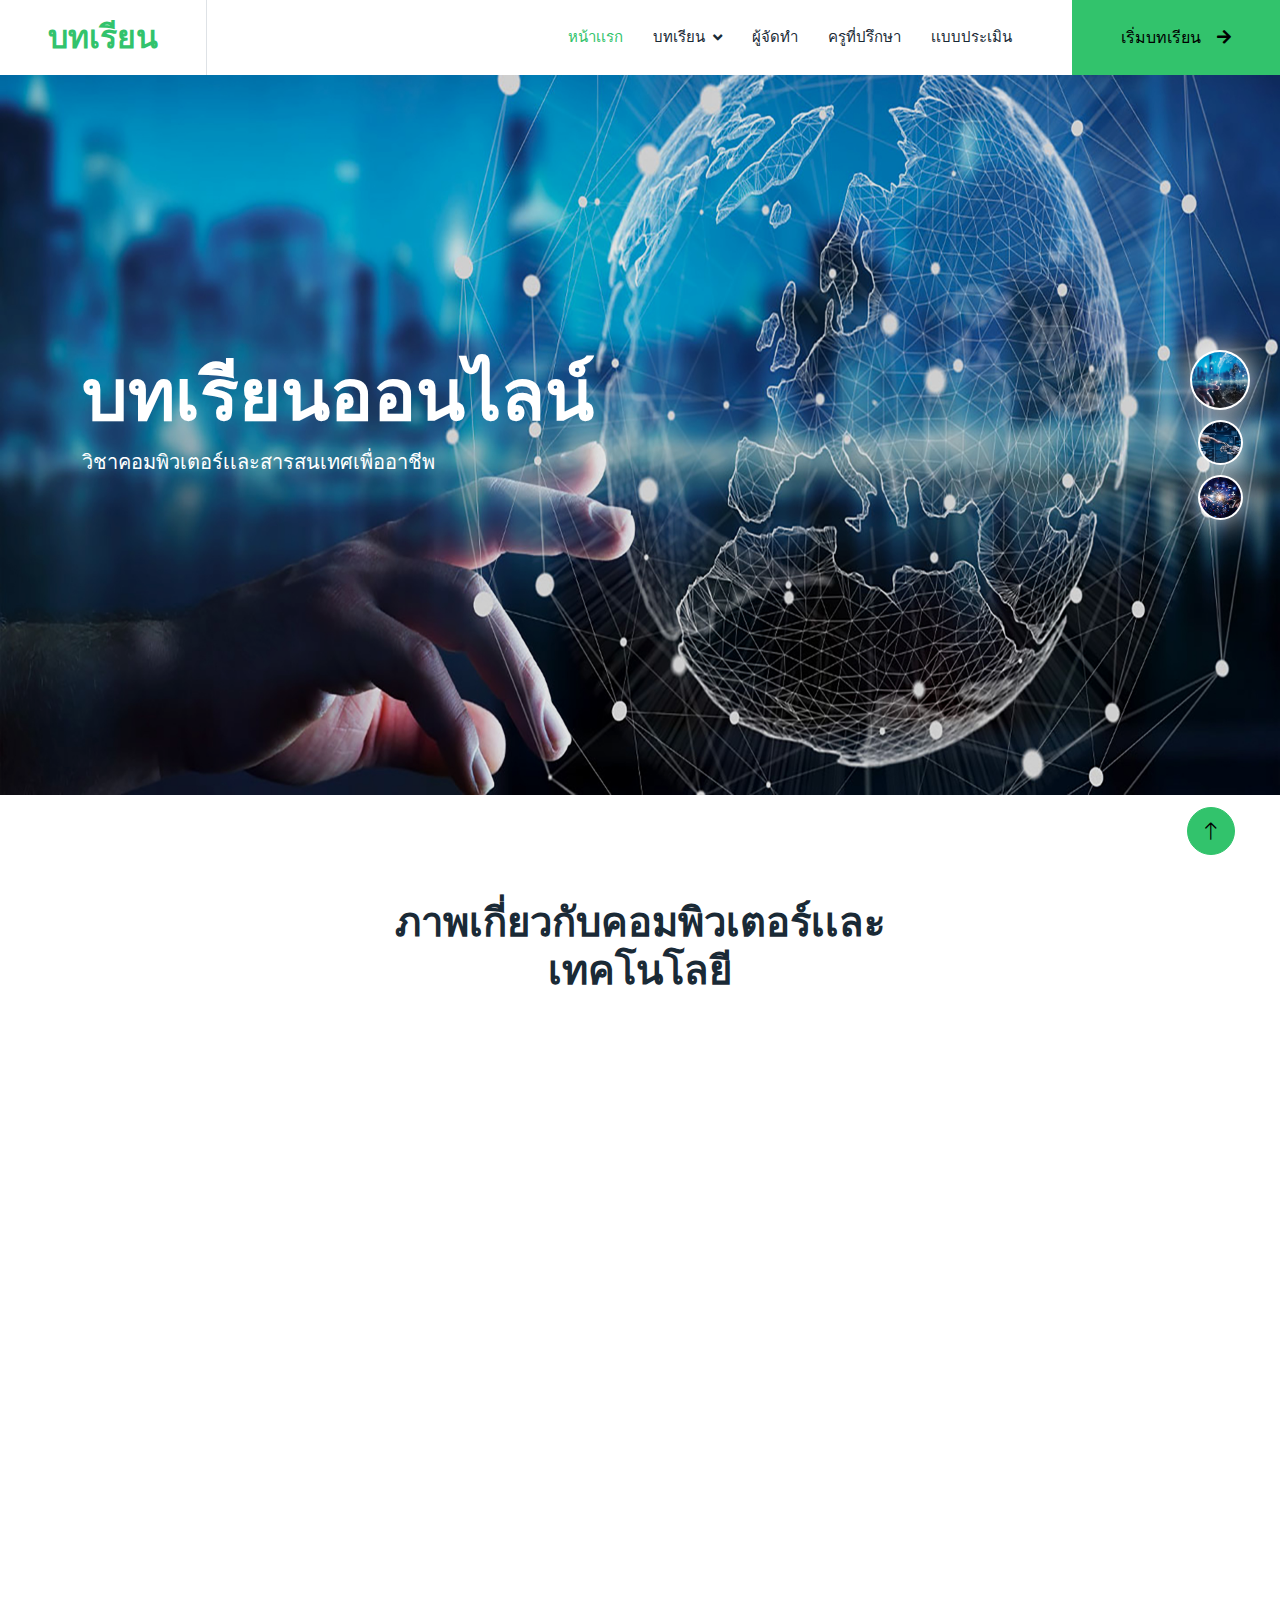
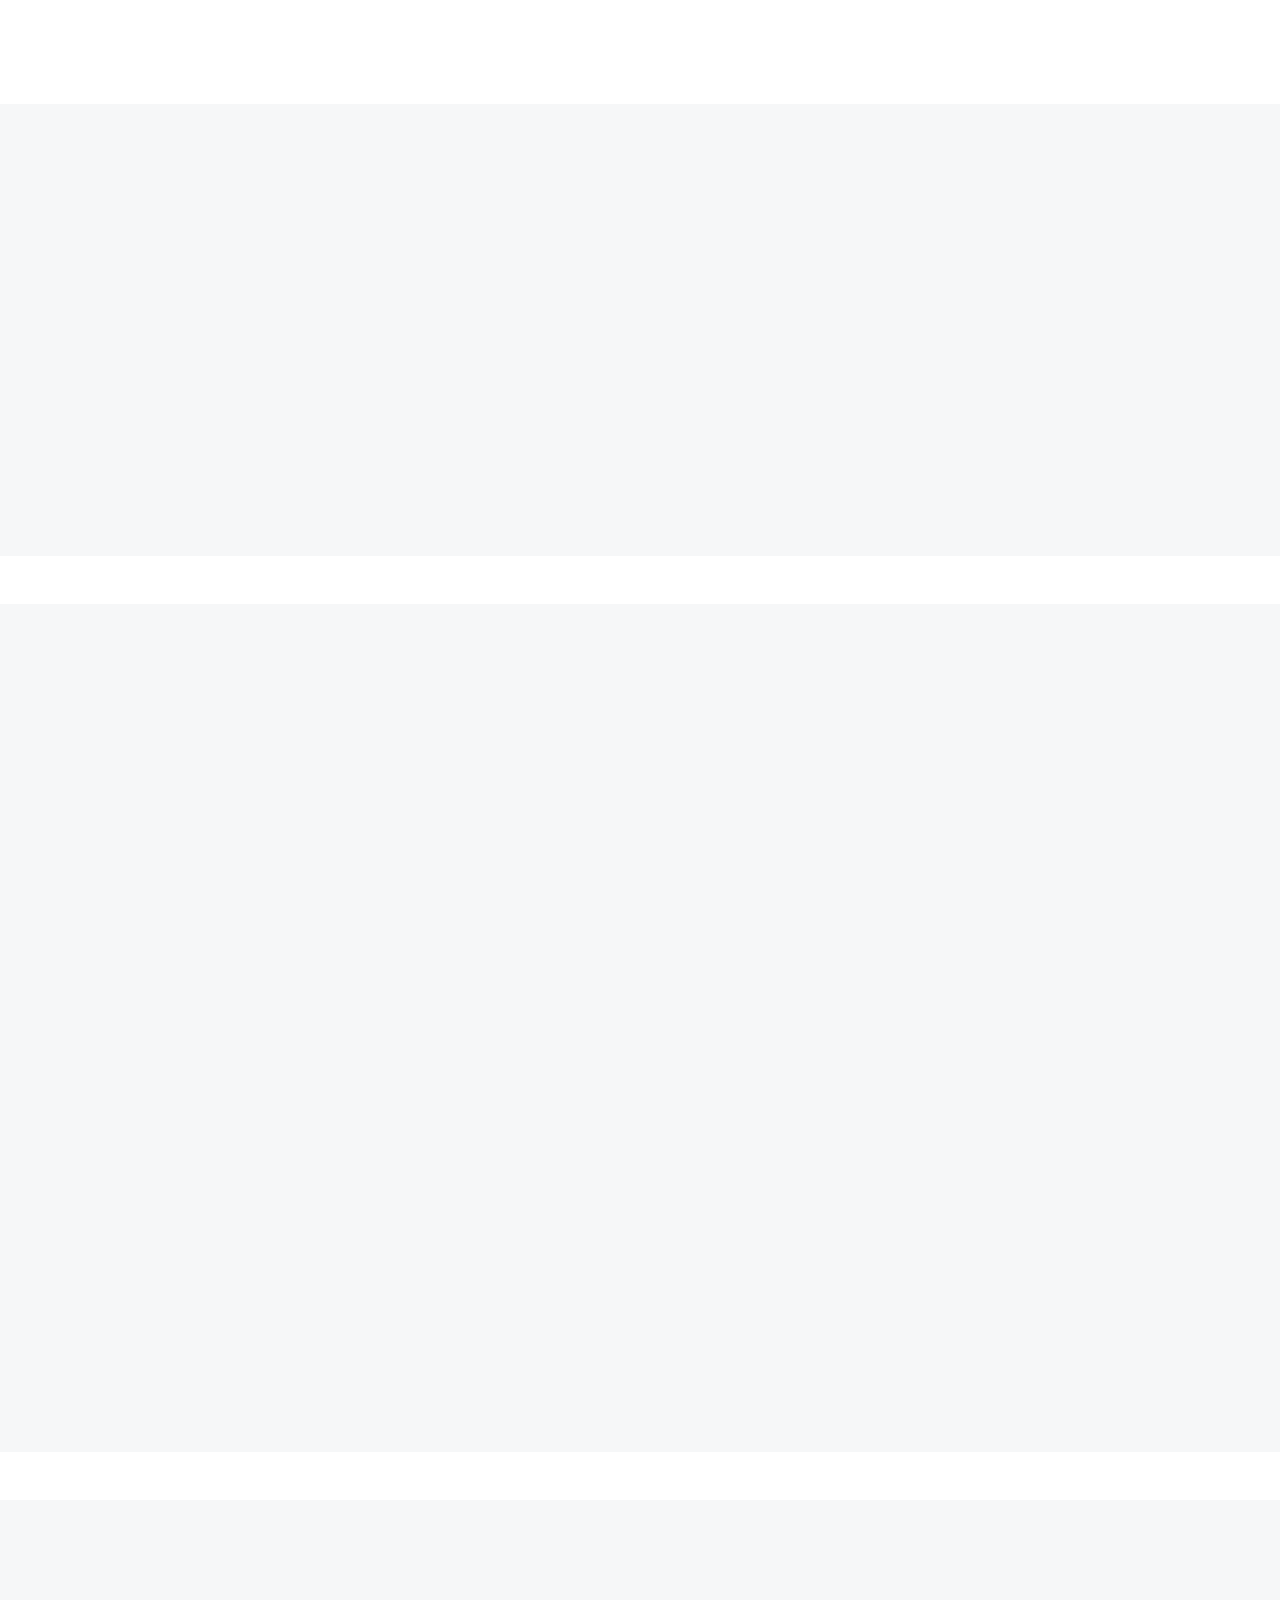
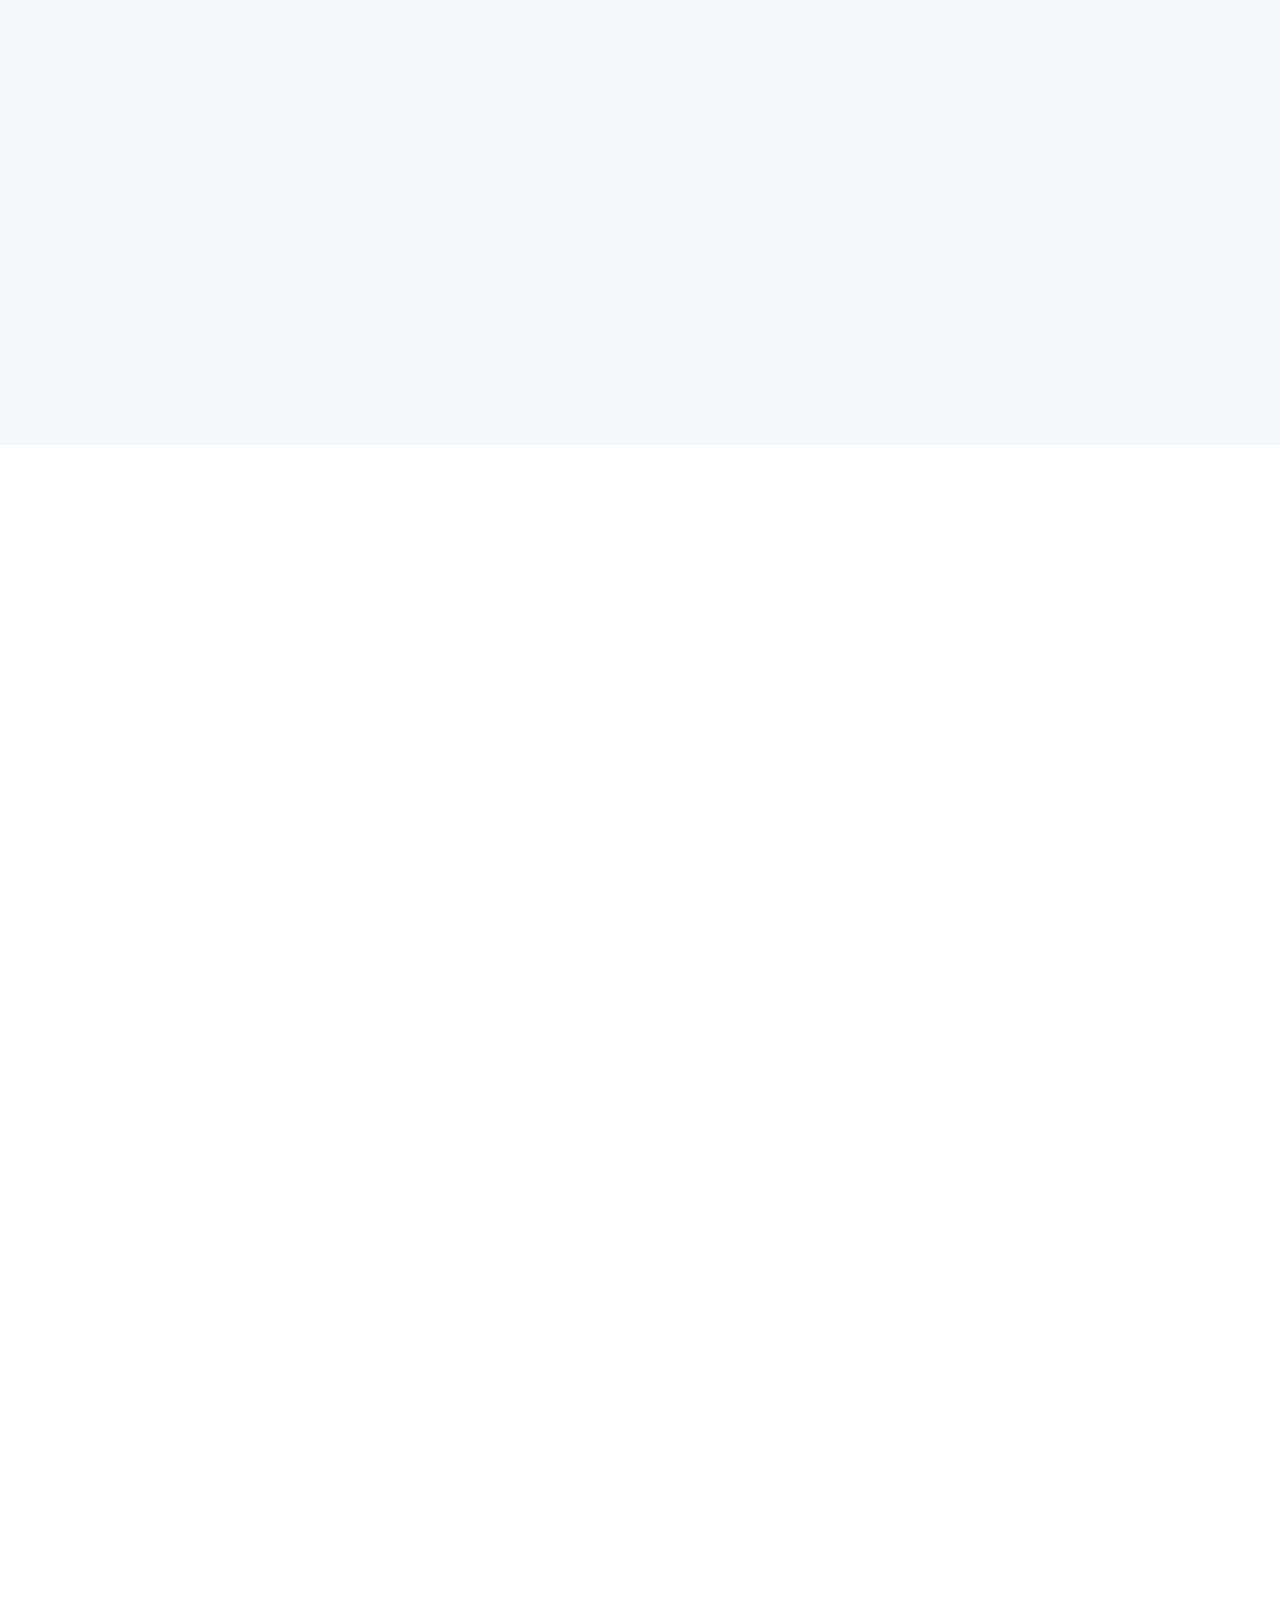
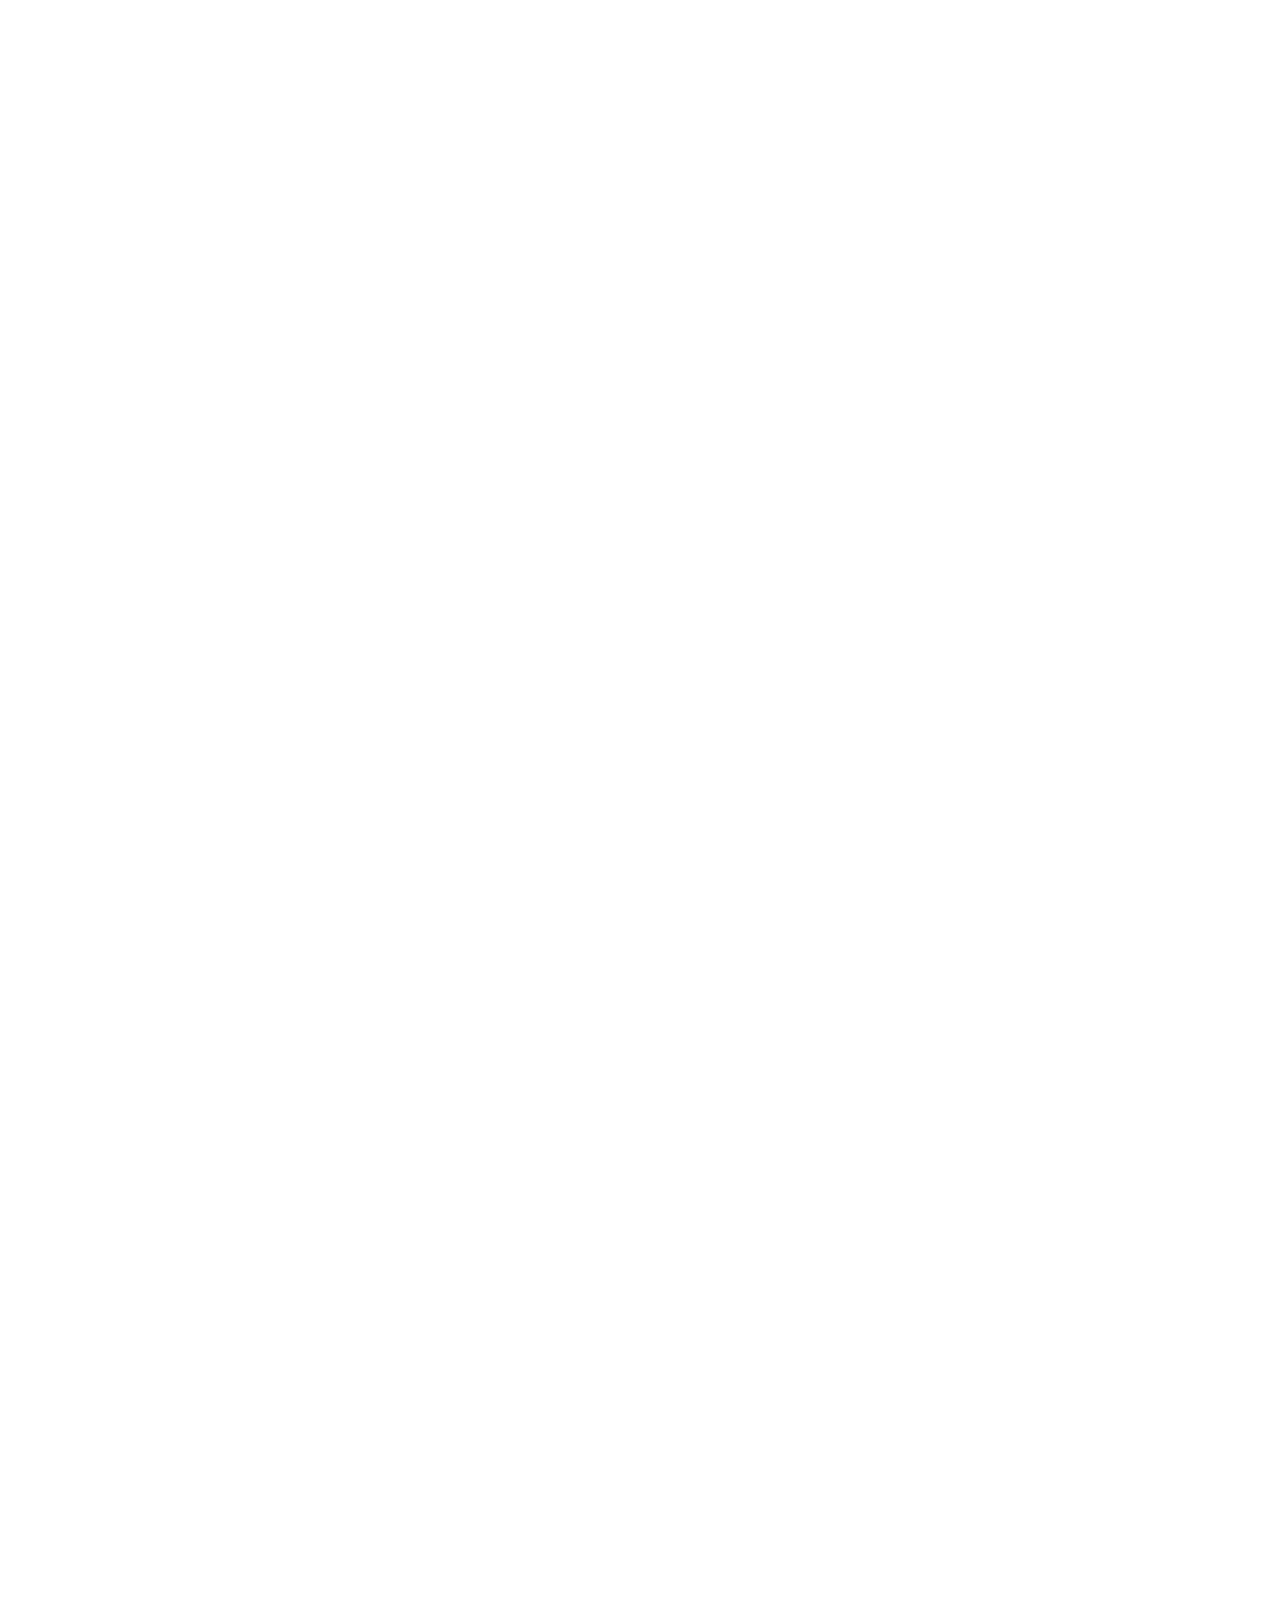
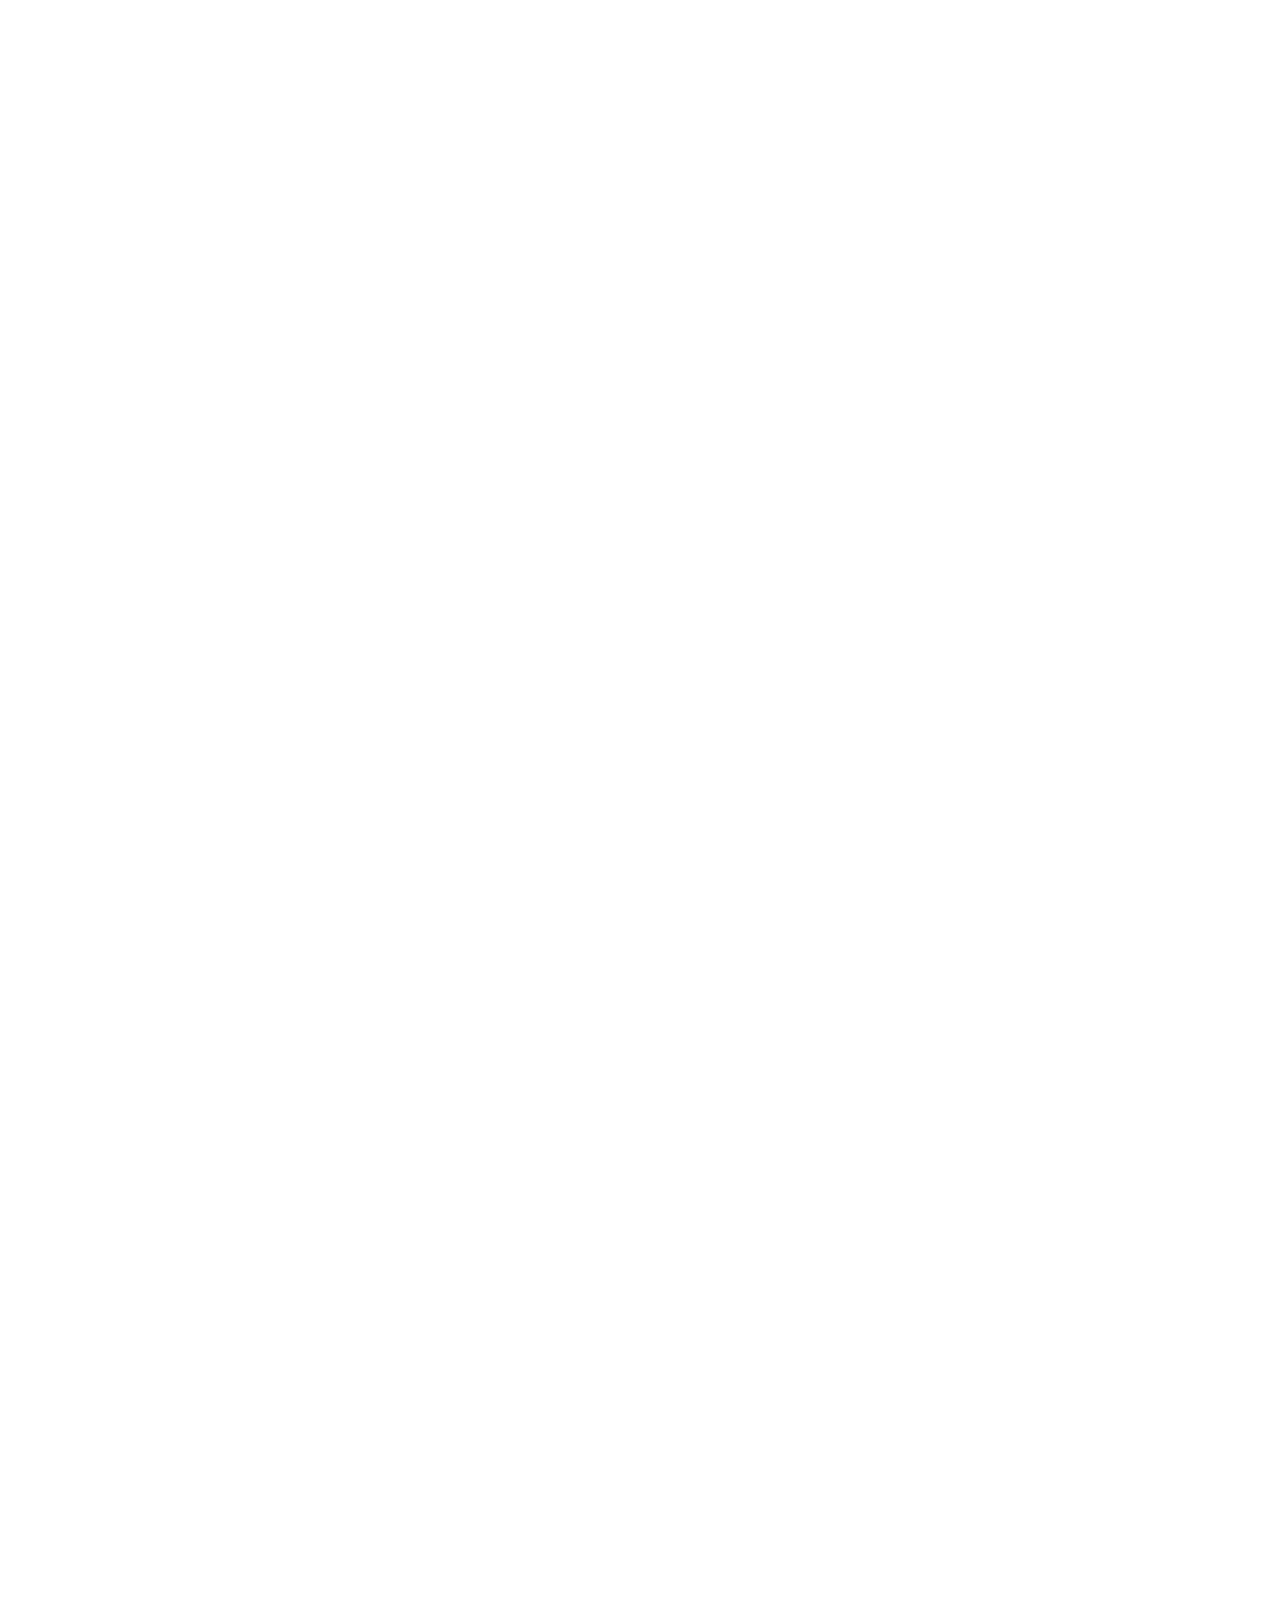
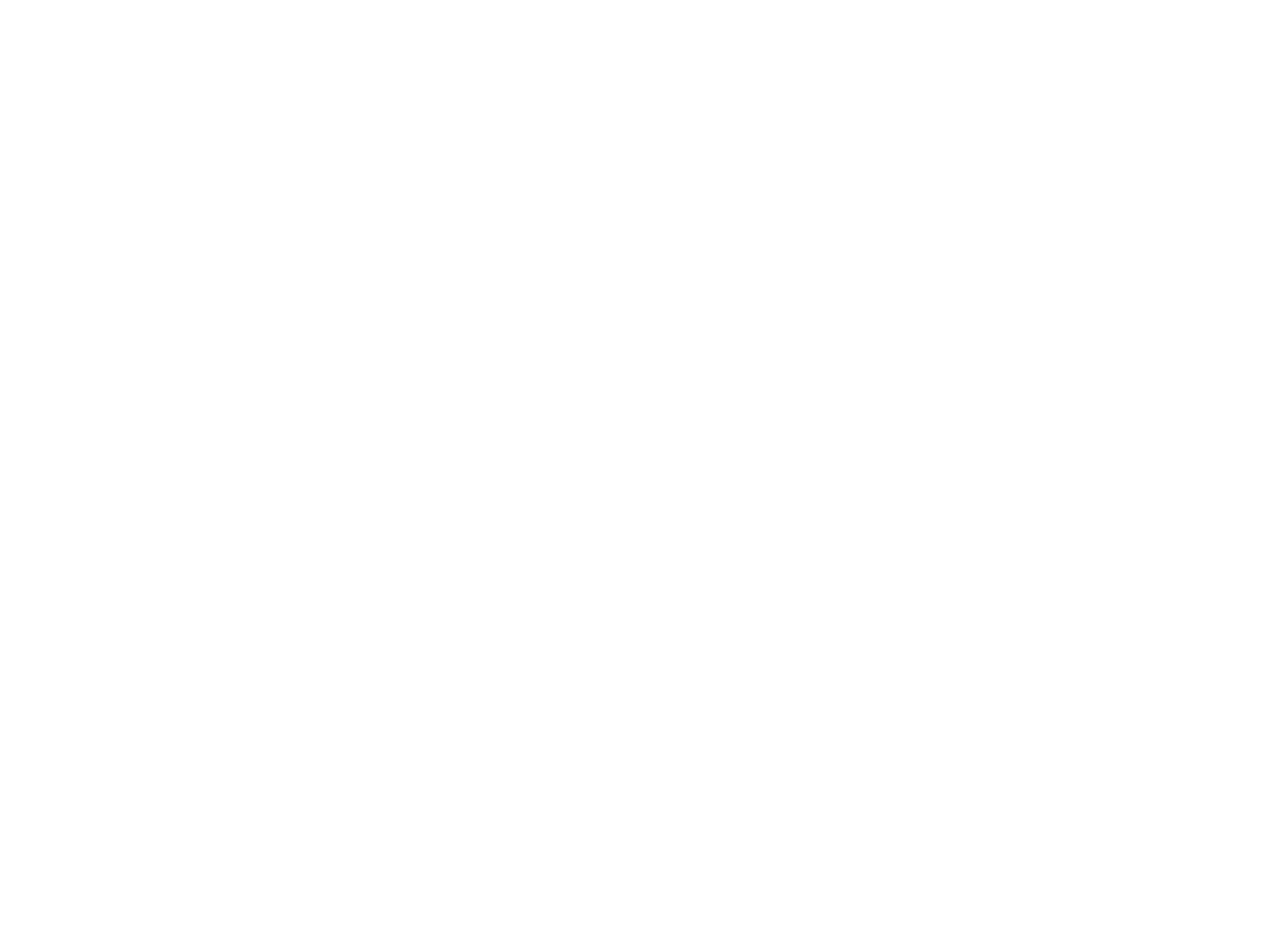
==== commit c8e2f0c0: "Add files via upload" ====
--- a/index.html
+++ b/index.html
@@ -56,9 +56,6 @@
         <div class="collapse navbar-collapse" id="navbarCollapse">
             <div class="navbar-nav ms-auto p-4 p-lg-0">
                 <a href="index.html" class="nav-item nav-link active">หน้าเเรก</a>
-                <a href="https://docs.google.com/forms/d/e/1FAIpQLScxbZCwZSDiewJCcUX98fmWDBw9K55IEYwWSYt5p7UHEVeutg/viewform" class="nav-item nav-link">เเบบประเมิน</a>
-                <a href="team.html" class="nav-item nav-link">ผู้จัดทำ</a>
-                <a href="Teacher.html" class="nav-item nav-link">ครูที่ปรึกษา</a>
                 <div class="nav-item dropdown">
                     <a href="#" class="nav-link dropdown-toggle" data-bs-toggle="dropdown">บทเรียน</a>
                     <div class="dropdown-menu bg-light m-0">
@@ -74,6 +71,11 @@
                         <a href="index10.html" class="dropdown-item">บทที่10</a>
                     </div>
                 </div>
+                <a href="team.html" class="nav-item nav-link">ผู้จัดทำ</a>
+                <a href="Teacher.html" class="nav-item nav-link">ครูที่ปรึกษา</a>
+                <a href="https://docs.google.com/forms/d/1ygUkBaym2-hApvsD2pXTZ9DmVufNKYx6bnCbajIy18U/edit?fbclid=IwAR3xQt6gmdiawbdIggK3lxB7QA_vnuKuuwXIa4VtvYnl6wGvEu1dRmjat2k" class="nav-item nav-link">เเบบประเมิน</a>
+                <div class="nav-item dropdown">
+         
                 <a href="contact.html" class="nav-item nav-link"></a>
             </div>
             <a href="index1.html#" class="btn btn-primary rounded-0 py-4 px-lg-5 d-none d-lg-block">เริ่มบทเรียน<i class="fa fa-arrow-right ms-3"></i></a>
@@ -583,7 +585,7 @@
                     </div>
                     <div class="testimonial-text text-center rounded p-4">
                         <h5 class="mb-1">นาย วินิต สืบสอน</h5>
-                        <span class="fst-italic">พนักงงานราชกาล</span>
+                        <span class="fst-italic"> ครูชำนาญการ (คศ.2)</span>
                     </div>
                 </div>
                 <div class="testimonial-item text-center">
@@ -607,7 +609,7 @@
                     </div>
                     <div class="testimonial-text text-center rounded p-4">
                         <h5 class="mb-1">นาง เสาวณีย์ ไกรนุกูล</h5>
-                        <span class="fst-italic">พนักงงานราชกาล</span>
+                        <span class="fst-italic">ครูชำนาญการพิเศษ (คศ.3)</span>
                     </div>
                 </div>
             </div>
@@ -631,10 +633,7 @@
                     <p class="mb-2"><i class="fa fa-map-marker-alt me-3"></i>วิทยาลัยอาชีวศึกษาสุราษฎร์ธานี</p>
                     <p class="mb-2"><i class="fa fa-envelope me-3"></i>saraban@svc.ac.th</p>
                     <div class="d-flex pt-2">
-                        <a class="btn btn-square btn-outline-light btn-social" href=""><i class="fab fa-twitter"></i></a>
-                        <a class="btn btn-square btn-outline-light btn-social" href=""><i class="fab fa-facebook-f"></i></a>
-                        <a class="btn btn-square btn-outline-light btn-social" href=""><i class="fab fa-youtube"></i></a>
-                        <a class="btn btn-square btn-outline-light btn-social" href=""><i class="fab fa-linkedin-in"></i></a>
+                        <a class="btn btn-square btn-outline-light btn-social" href="https://www.facebook.com/%E0%B8%9B%E0%B8%A3%E0%B8%B0%E0%B8%8A%E0%B8%B2%E0%B8%AA%E0%B8%B1%E0%B8%A1%E0%B8%9E%E0%B8%B1%E0%B8%99%E0%B8%98%E0%B9%8C%E0%B8%A7%E0%B8%B4%E0%B8%97%E0%B8%A2%E0%B8%B2%E0%B8%A5%E0%B8%B1%E0%B8%A2%E0%B8%AD%E0%B8%B2%E0%B8%8A%E0%B8%B5%E0%B8%A7%E0%B8%A8%E0%B8%B6%E0%B8%81%E0%B8%A9%E0%B8%B2%E0%B8%AA%E0%B8%B8%E0%B8%A3%E0%B8%B2%E0%B8%A9%E0%B8%8E%E0%B8%A3%E0%B9%8C%E0%B8%98%E0%B8%B2%E0%B8%99%E0%B8%B5-274795106525184"><i class="fab fa-facebook-f"></i></a>
                     </div>
                 </div>
                 <div class="col-lg-3 col-md-6">
